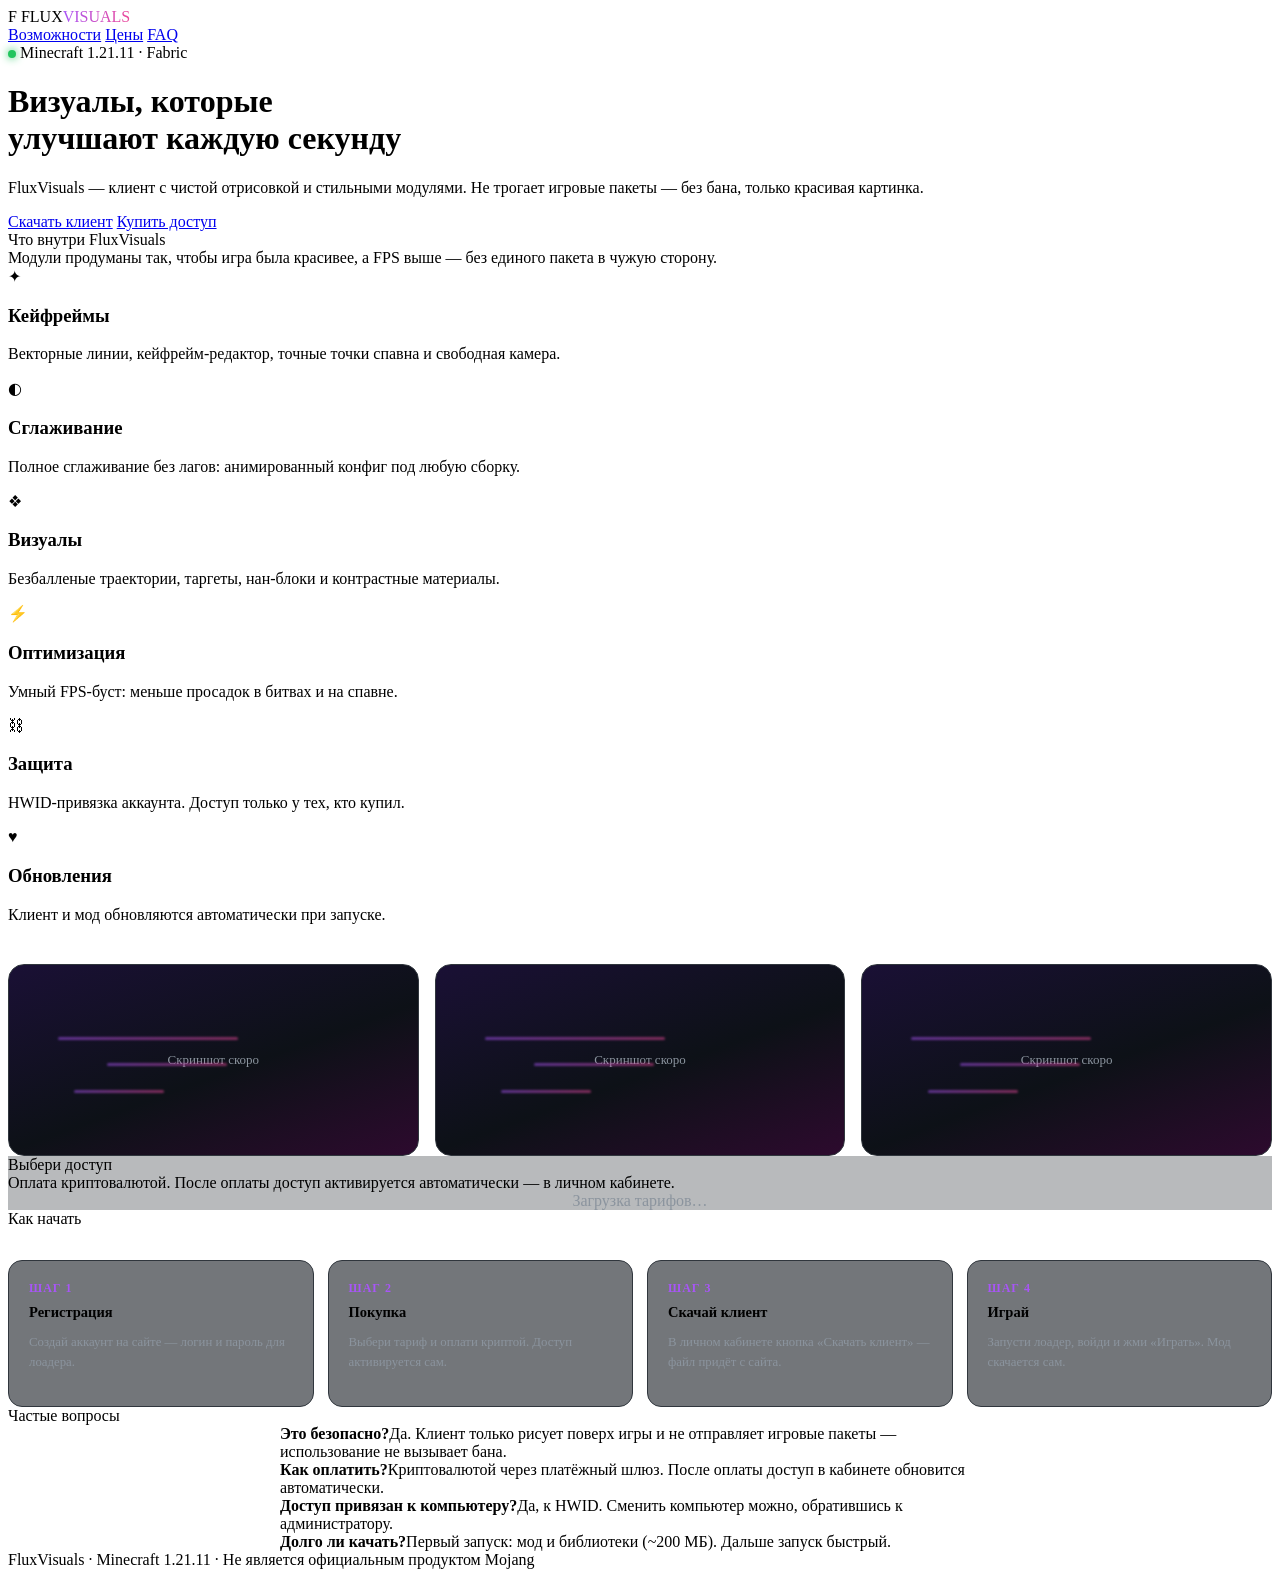
==== AuthServer/wwwroot/index.html @ 777093e4 "feat: add favicon for all pages; redirect /index.html to / for clean URLs" ====
<!DOCTYPE html>
<html lang="ru">
<head>
<meta charset="UTF-8">
<meta name="viewport" content="width=device-width, initial-scale=1.0">
<title>FluxVisuals — визуальный клиент для Minecraft 1.21.11</title>
<link rel="icon" href="/favicon.ico" sizes="32x32">
<link rel="icon" href="/favicon.ico" sizes="16x16">
<link rel="shortcut icon" href="/favicon.ico">
<link rel="stylesheet" href="/css/style.css">
<style>
  .showcase { display:grid; grid-template-columns:1fr 1fr 1fr; gap:16px; margin-top:40px; }
  .shot { height:190px; border-radius:16px; border:1px solid #30363d; background:linear-gradient(160deg,#1a1035,#0d1117 55%,#2d0a2e); position:relative; overflow:hidden; display:grid; place-items:center; color:#8b949e; font-size:13px; }
  .shot .ph { position:absolute; inset:0; opacity:.5; }
  .shot .ph span { position:absolute; width:180px; height:3px; border-radius:3px; background:linear-gradient(90deg,#a855f7,#ec4899); filter:blur(1px); }
  .shot .ph span:nth-child(1){ top:38%; left:12%; }
  .shot .ph span:nth-child(2){ top:52%; left:24%; width:120px; }
  .shot .ph span:nth-child(3){ top:66%; left:16%; width:90px; }
  .how { display:grid; grid-template-columns:repeat(4,1fr); gap:14px; margin-top:32px; }
  .step { background:rgba(22,27,34,.6); border:1px solid #30363d; border-radius:14px; padding:20px; }
  .step .n { font-size:12px; font-weight:800; color:#a855f7; letter-spacing:1px; }
  .step h4 { margin:8px 0 6px; font-size:14.5px; }
  .step p { color:#8b949e; font-size:12.8px; line-height:1.55; }
  @media (max-width:800px){ .showcase{grid-template-columns:1fr;} .how{grid-template-columns:1fr 1fr;} }
</style>
</head>
<body>
<div class="bg"><div class="blob blob-1"></div><div class="blob blob-2"></div></div>

<nav class="nav">
  <div class="nav-logo"><span class="ic">F</span> FLUX<span style="background:linear-gradient(90deg,#a855f7,#ec4899);-webkit-background-clip:text;background-clip:text;color:transparent;">VISUALS</span></div>
  <div class="nav-links" id="navLinks">
    <a href="#features">Возможности</a>
    <a href="#pricing">Цены</a>
    <a href="#faq">FAQ</a>
  </div>
</nav>

<header class="hero">
  <div class="kicker"><span style="width:8px;height:8px;border-radius:50%;background:#22c55e;display:inline-block;box-shadow:0 0 8px #22c55e;"></span> Minecraft 1.21.11 · Fabric</div>
  <h1>Визуалы, которые<br>улучшают <span class="grad">каждую секунду</span></h1>
  <p>FluxVisuals — клиент с чистой отрисовкой и стильными модулями. Не трогает игровые пакеты — без бана, только красивая картинка.</p>
  <div class="hero-cta">
    <a class="btn btn-primary btn-lg" href="/register.html">Скачать клиент</a>
    <a class="btn btn-ghost btn-lg" href="#pricing">Купить доступ</a>
  </div>
</header>

<section class="section" id="features">
  <div class="wrap">
    <div class="center">
      <div class="section-title">Что внутри <span class="grad">FluxVisuals</span></div>
      <div class="section-sub">Модули продуманы так, чтобы игра была красивее, а FPS выше — без единого пакета в чужую сторону.</div>
    </div>
    <div class="features">
      <div class="card"><div class="ic">✦</div><h3>Кейфреймы</h3><p>Векторные линии, кейфрейм-редактор, точные точки спавна и свободная камера.</p></div>
      <div class="card"><div class="ic">◐</div><h3>Сглаживание</h3><p>Полное сглаживание без лагов: анимированный конфиг под любую сборку.</p></div>
      <div class="card"><div class="ic">❖</div><h3>Визуалы</h3><p>Безбалленые траектории, таргеты, нан-блоки и контрастные материалы.</p></div>
      <div class="card"><div class="ic">⚡</div><h3>Оптимизация</h3><p>Умный FPS-буст: меньше просадок в битвах и на спавне.</p></div>
      <div class="card"><div class="ic">⛓</div><h3>Защита</h3><p>HWID-привязка аккаунта. Доступ только у тех, кто купил.</p></div>
      <div class="card"><div class="ic">♥</div><h3>Обновления</h3><p>Клиент и мод обновляются автоматически при запуске.</p></div>
    </div>
    <div class="showcase">
      <div class="shot"><div class="ph"><span></span><span></span><span></span></div>Скриншот скоро</div>
      <div class="shot"><div class="ph"><span></span><span></span><span></span></div>Скриншот скоро</div>
      <div class="shot"><div class="ph"><span></span><span></span><span></span></div>Скриншот скоро</div>
    </div>
  </div>
</section>

<section class="section" id="pricing" style="background:rgba(22,27,34,.3);">
  <div class="wrap">
    <div class="center">
      <div class="section-title">Выбери <span class="grad">доступ</span></div>
      <div class="section-sub">Оплата криптовалютой. После оплаты доступ активируется автоматически — в личном кабинете.</div>
    </div>
    <div class="plans" id="plansGrid"><div class="card" style="grid-column:1/-1;text-align:center;color:#8b949e;">Загрузка тарифов…</div></div>
  </div>
</section>

<section class="section" id="how">
  <div class="wrap">
    <div class="center">
      <div class="section-title">Как <span class="grad">начать</span></div>
    </div>
    <div class="how">
      <div class="step"><div class="n">ШАГ 1</div><h4>Регистрация</h4><p>Создай аккаунт на сайте — логин и пароль для лоадера.</p></div>
      <div class="step"><div class="n">ШАГ 2</div><h4>Покупка</h4><p>Выбери тариф и оплати криптой. Доступ активируется сам.</p></div>
      <div class="step"><div class="n">ШАГ 3</div><h4>Скачай клиент</h4><p>В личном кабинете кнопка «Скачать клиент» — файл придёт с сайта.</p></div>
      <div class="step"><div class="n">ШАГ 4</div><h4>Играй</h4><p>Запусти лоадер, войди и жми «Играть». Мод скачается сам.</p></div>
    </div>
  </div>
</section>

<section class="section" id="faq">
  <div class="wrap">
    <div class="center"><div class="section-title">Частые <span class="grad">вопросы</span></div></div>
    <div style="max-width:720px;margin:0 auto;">
      <div class="faq-item"><b>Это безопасно?</b><span>Да. Клиент только рисует поверх игры и не отправляет игровые пакеты — использование не вызывает бана.</span></div>
      <div class="faq-item"><b>Как оплатить?</b><span>Криптовалютой через платёжный шлюз. После оплаты доступ в кабинете обновится автоматически.</span></div>
      <div class="faq-item"><b>Доступ привязан к компьютеру?</b><span>Да, к HWID. Сменить компьютер можно, обратившись к администратору.</span></div>
      <div class="faq-item"><b>Долго ли качать?</b><span>Первый запуск: мод и библиотеки (~200 МБ). Дальше запуск быстрый.</span></div>
    </div>
  </div>
</section>

<footer class="footer">FluxVisuals · Minecraft 1.21.11 · Не является официальным продуктом Mojang</footer>

<script src="/js/site.js"></script>
<script>
  initNav();

  // Тарифы
  fetch('/api/account/plans').then(r => r.json()).then(plans => {
    const grid = document.getElementById('plansGrid');
    grid.innerHTML = plans.map((p, i) => `
      <div class="plan ${p.lifetime ? 'featured' : ''}">
        ${p.lifetime ? '<div class="tag">ТОП</div>' : ''}
        <h3>${esc(p.name)}</h3>
        <div class="price">${p.price}<small> ${esc(p.currency)}</small></div>
        <div class="desc">${esc(p.description || '')}</div>
        <ul>
          ${p.lifetime ? '<li>Доступ навсегда</li><li>Все модули клиента</li><li>Обновления включены</li>'
                      : `<li>Доступ ${p.days} дней</li><li>Все модули клиента</li><li>Обновления включены</li>`}
        </ul>
        <a class="btn btn-primary btn-block" href="/login.html">Купить</a>
      </div>
    `).join('');
  }).catch(() => {
    document.getElementById('plansGrid').innerHTML = '<div class="card" style="grid-column:1/-1;text-align:center;color:#8b949e;">Не удалось загрузить тарифы</div>';
  });
</script>
</body>
</html>
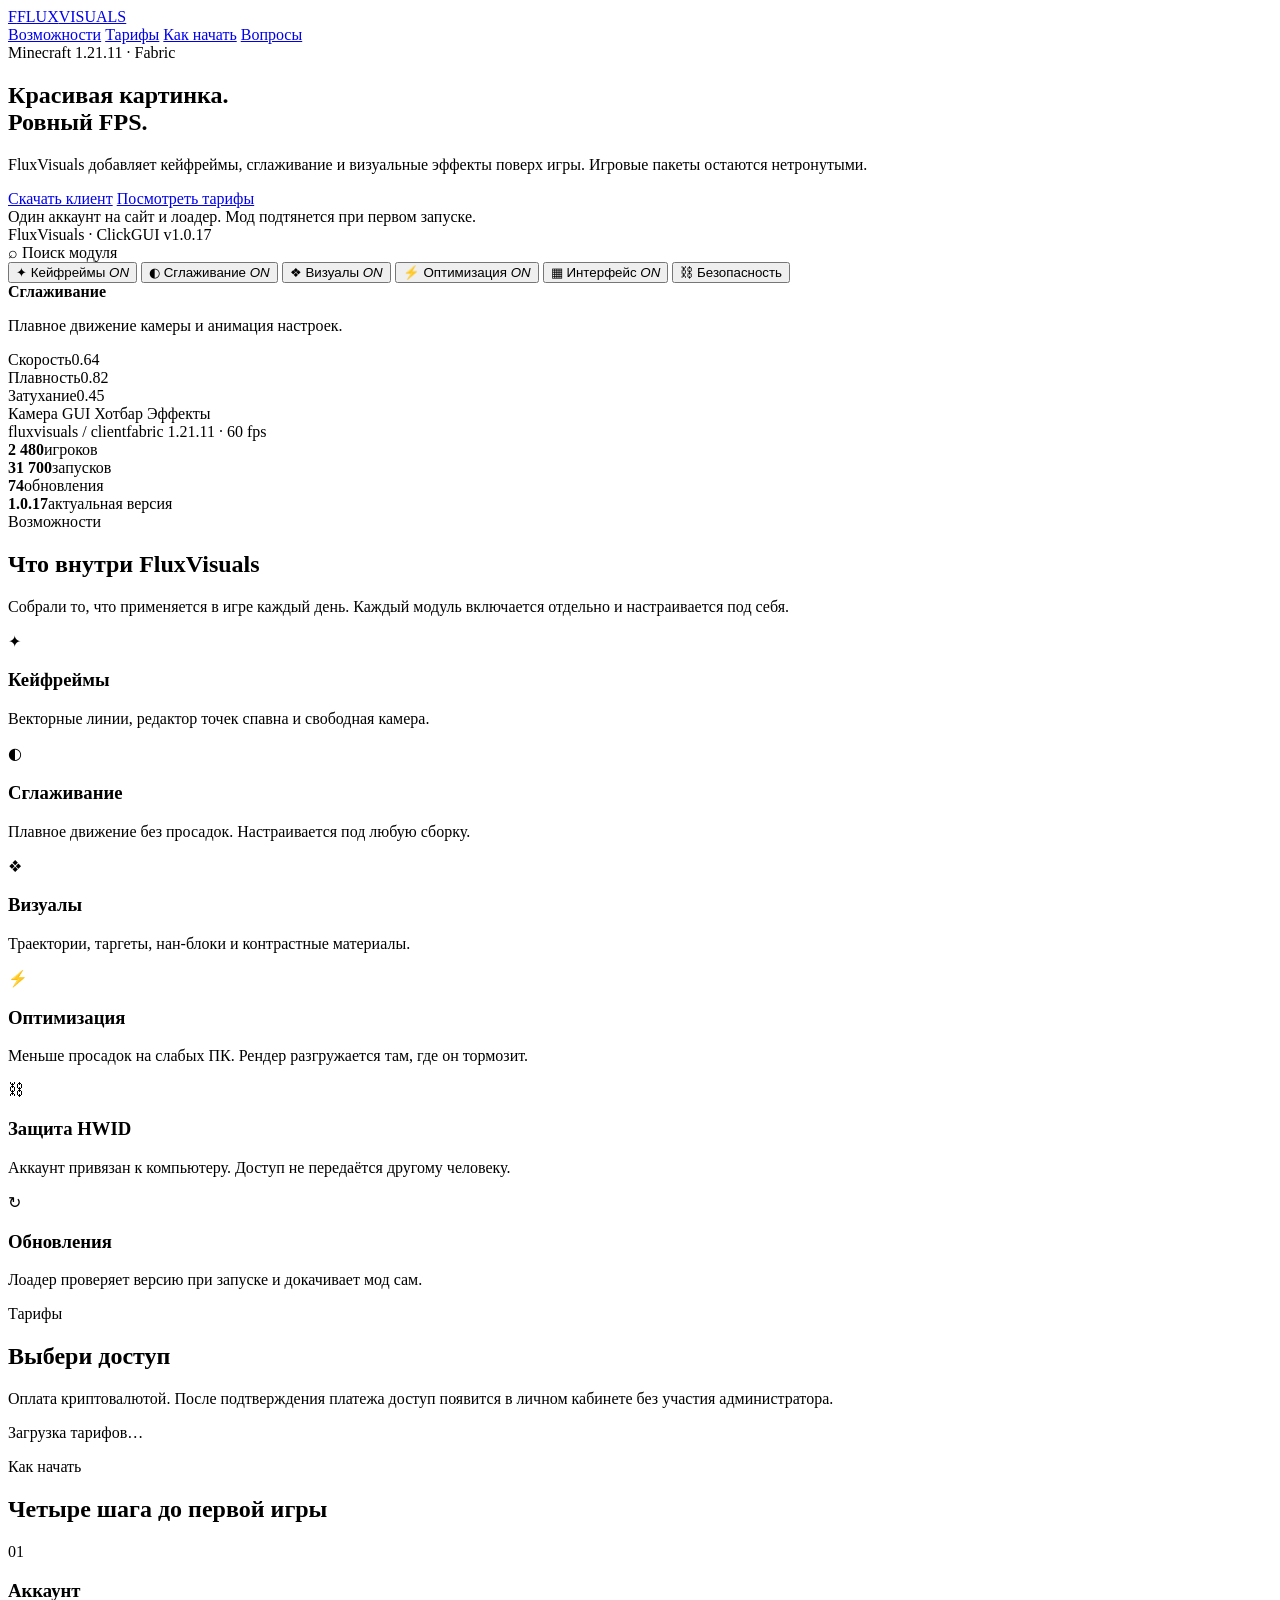
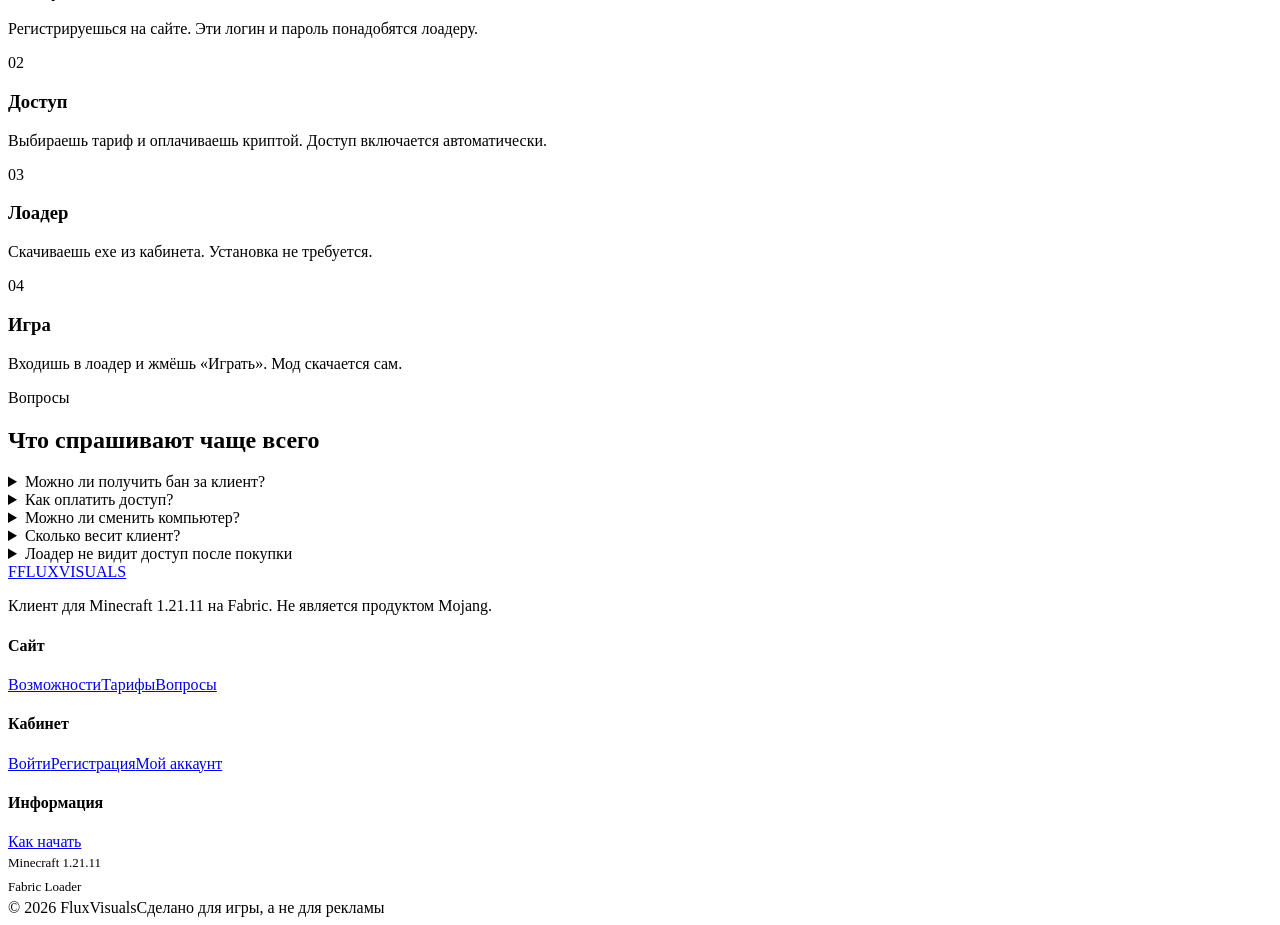
==== commit 6c47222e: "redesign: rebuild website shell, account and admin panels" ====
--- a/AuthServer/wwwroot/index.html
+++ b/AuthServer/wwwroot/index.html
@@ -3,131 +3,185 @@
 <head>
 <meta charset="UTF-8">
 <meta name="viewport" content="width=device-width, initial-scale=1.0">
-<title>FluxVisuals — визуальный клиент для Minecraft 1.21.11</title>
-<link rel="icon" href="/favicon.ico" sizes="32x32">
-<link rel="icon" href="/favicon.ico" sizes="16x16">
-<link rel="shortcut icon" href="/favicon.ico">
+<title>FluxVisuals — клиент для Minecraft 1.21.11</title>
+<meta name="description" content="FluxVisuals добавляет кейфреймы, сглаживание и визуальные эффекты в Minecraft 1.21.11. Работает поверх игры, не меняет игровые пакеты.">
+<link rel="icon" href="/favicon.ico" sizes="any">
+<link rel="preconnect" href="https://fonts.googleapis.com">
+<link rel="preconnect" href="https://fonts.gstatic.com" crossorigin>
+<link href="https://fonts.googleapis.com/css2?family=Onest:wght@400;500;600;700;800&display=swap" rel="stylesheet">
 <link rel="stylesheet" href="/css/style.css">
-<style>
-  .showcase { display:grid; grid-template-columns:1fr 1fr 1fr; gap:16px; margin-top:40px; }
-  .shot { height:190px; border-radius:16px; border:1px solid #30363d; background:linear-gradient(160deg,#1a1035,#0d1117 55%,#2d0a2e); position:relative; overflow:hidden; display:grid; place-items:center; color:#8b949e; font-size:13px; }
-  .shot .ph { position:absolute; inset:0; opacity:.5; }
-  .shot .ph span { position:absolute; width:180px; height:3px; border-radius:3px; background:linear-gradient(90deg,#a855f7,#ec4899); filter:blur(1px); }
-  .shot .ph span:nth-child(1){ top:38%; left:12%; }
-  .shot .ph span:nth-child(2){ top:52%; left:24%; width:120px; }
-  .shot .ph span:nth-child(3){ top:66%; left:16%; width:90px; }
-  .how { display:grid; grid-template-columns:repeat(4,1fr); gap:14px; margin-top:32px; }
-  .step { background:rgba(22,27,34,.6); border:1px solid #30363d; border-radius:14px; padding:20px; }
-  .step .n { font-size:12px; font-weight:800; color:#a855f7; letter-spacing:1px; }
-  .step h4 { margin:8px 0 6px; font-size:14.5px; }
-  .step p { color:#8b949e; font-size:12.8px; line-height:1.55; }
-  @media (max-width:800px){ .showcase{grid-template-columns:1fr;} .how{grid-template-columns:1fr 1fr;} }
-</style>
 </head>
 <body>
-<div class="bg"><div class="blob blob-1"></div><div class="blob blob-2"></div></div>
+<div class="site-glow"></div>
+<div class="grid-overlay"></div>
 
-<nav class="nav">
-  <div class="nav-logo"><span class="ic">F</span> FLUX<span style="background:linear-gradient(90deg,#a855f7,#ec4899);-webkit-background-clip:text;background-clip:text;color:transparent;">VISUALS</span></div>
-  <div class="nav-links" id="navLinks">
-    <a href="#features">Возможности</a>
-    <a href="#pricing">Цены</a>
-    <a href="#faq">FAQ</a>
-  </div>
-</nav>
-
-<header class="hero">
-  <div class="kicker"><span style="width:8px;height:8px;border-radius:50%;background:#22c55e;display:inline-block;box-shadow:0 0 8px #22c55e;"></span> Minecraft 1.21.11 · Fabric</div>
-  <h1>Визуалы, которые<br>улучшают <span class="grad">каждую секунду</span></h1>
-  <p>FluxVisuals — клиент с чистой отрисовкой и стильными модулями. Не трогает игровые пакеты — без бана, только красивая картинка.</p>
-  <div class="hero-cta">
-    <a class="btn btn-primary btn-lg" href="/register.html">Скачать клиент</a>
-    <a class="btn btn-ghost btn-lg" href="#pricing">Купить доступ</a>
+<header class="site-nav">
+  <div class="nav-inner">
+    <a class="brand" href="/"><span class="brand-mark">F</span><span class="brand-text">FLUX<span>VISUALS</span></span></a>
+    <nav class="nav-links" id="navLinks">
+      <a class="nav-link hide-sm" href="#features">Возможности</a>
+      <a class="nav-link hide-sm" href="#pricing">Тарифы</a>
+      <a class="nav-link hide-sm" href="#how">Как начать</a>
+      <a class="nav-link hide-sm" href="#faq">Вопросы</a>
+    </nav>
+    <div class="nav-actions" id="navActions"></div>
   </div>
 </header>
 
-<section class="section" id="features">
-  <div class="wrap">
-    <div class="center">
-      <div class="section-title">Что внутри <span class="grad">FluxVisuals</span></div>
-      <div class="section-sub">Модули продуманы так, чтобы игра была красивее, а FPS выше — без единого пакета в чужую сторону.</div>
+<main>
+  <section class="hero">
+    <div class="hero-grid">
+      <div class="hero-copy">
+        <div class="eyebrow"><span class="live-dot"></span> Minecraft 1.21.11 · Fabric</div>
+        <h1>Красивая картинка.<br><span class="accent">Ровный FPS.</span></h1>
+        <p class="hero-lead">FluxVisuals добавляет кейфреймы, сглаживание и визуальные эффекты поверх игры. Игровые пакеты остаются нетронутыми.</p>
+        <div class="hero-actions">
+          <a class="btn btn-primary btn-lg" href="/register.html">Скачать клиент</a>
+          <a class="btn btn-ghost btn-lg" href="#pricing">Посмотреть тарифы</a>
+        </div>
+        <div class="hero-note">Один аккаунт на сайт и лоадер. Мод подтянется при первом запуске.</div>
+      </div>
+
+      <div class="hero-visual" aria-hidden="true">
+        <div class="mock">
+          <div class="mock-bar">
+            <span class="dots"><i></i><i></i><i></i></span>
+            <span class="mock-title">FluxVisuals · ClickGUI</span>
+            <span class="mock-ver">v1.0.17</span>
+          </div>
+          <div class="mock-body">
+            <div class="mock-side">
+              <div class="mock-search">⌕ Поиск модуля</div>
+              <button class="mock-item"><span>✦</span> Кейфреймы <em>ON</em></button>
+              <button class="mock-item active"><span>◐</span> Сглаживание <em>ON</em></button>
+              <button class="mock-item"><span>❖</span> Визуалы <em>ON</em></button>
+              <button class="mock-item"><span>⚡</span> Оптимизация <em>ON</em></button>
+              <button class="mock-item"><span>▦</span> Интерфейс <em>ON</em></button>
+              <button class="mock-item"><span>⛓</span> Безопасность</button>
+            </div>
+            <div class="mock-main">
+              <div class="mock-heading"><b>Сглаживание</b><span class="switch on"></span></div>
+              <p class="mock-desc">Плавное движение камеры и анимация настроек.</p>
+              <div class="mock-row"><span class="mock-label">Скорость</span><span class="track"><i style="width:64%"></i></span><span class="mock-val">0.64</span></div>
+              <div class="mock-row"><span class="mock-label">Плавность</span><span class="track"><i style="width:82%"></i></span><span class="mock-val">0.82</span></div>
+              <div class="mock-row"><span class="mock-label">Затухание</span><span class="track"><i style="width:45%"></i></span><span class="mock-val">0.45</span></div>
+              <div class="mock-chips">
+                <span class="mock-chip on">Камера</span>
+                <span class="mock-chip on">GUI</span>
+                <span class="mock-chip">Хотбар</span>
+                <span class="mock-chip on">Эффекты</span>
+              </div>
+            </div>
+          </div>
+          <div class="mock-foot"><span>fluxvisuals / client</span><span>fabric 1.21.11 · 60 fps</span></div>
+        </div>
+      </div>
     </div>
-    <div class="features">
-      <div class="card"><div class="ic">✦</div><h3>Кейфреймы</h3><p>Векторные линии, кейфрейм-редактор, точные точки спавна и свободная камера.</p></div>
-      <div class="card"><div class="ic">◐</div><h3>Сглаживание</h3><p>Полное сглаживание без лагов: анимированный конфиг под любую сборку.</p></div>
-      <div class="card"><div class="ic">❖</div><h3>Визуалы</h3><p>Безбалленые траектории, таргеты, нан-блоки и контрастные материалы.</p></div>
-      <div class="card"><div class="ic">⚡</div><h3>Оптимизация</h3><p>Умный FPS-буст: меньше просадок в битвах и на спавне.</p></div>
-      <div class="card"><div class="ic">⛓</div><h3>Защита</h3><p>HWID-привязка аккаунта. Доступ только у тех, кто купил.</p></div>
-      <div class="card"><div class="ic">♥</div><h3>Обновления</h3><p>Клиент и мод обновляются автоматически при запуске.</p></div>
+
+    <div class="stats">
+      <div class="stat"><b>2 480</b><span>игроков</span></div>
+      <div class="stat"><b>31 700</b><span>запусков</span></div>
+      <div class="stat"><b>74</b><span>обновления</span></div>
+      <div class="stat"><b>1.0.17</b><span>актуальная версия</span></div>
     </div>
-    <div class="showcase">
-      <div class="shot"><div class="ph"><span></span><span></span><span></span></div>Скриншот скоро</div>
-      <div class="shot"><div class="ph"><span></span><span></span><span></span></div>Скриншот скоро</div>
-      <div class="shot"><div class="ph"><span></span><span></span><span></span></div>Скриншот скоро</div>
+  </section>
+
+  <section class="section" id="features">
+    <div class="wrap">
+      <div class="section-head">
+        <div class="section-kicker">Возможности</div>
+        <h2>Что внутри FluxVisuals</h2>
+        <p>Собрали то, что применяется в игре каждый день. Каждый модуль включается отдельно и настраивается под себя.</p>
+      </div>
+      <div class="grid-3">
+        <div class="feature"><div class="feature-ic">✦</div><h3>Кейфреймы</h3><p>Векторные линии, редактор точек спавна и свободная камера.</p></div>
+        <div class="feature"><div class="feature-ic">◐</div><h3>Сглаживание</h3><p>Плавное движение без просадок. Настраивается под любую сборку.</p></div>
+        <div class="feature"><div class="feature-ic">❖</div><h3>Визуалы</h3><p>Траектории, таргеты, нан-блоки и контрастные материалы.</p></div>
+        <div class="feature"><div class="feature-ic">⚡</div><h3>Оптимизация</h3><p>Меньше просадок на слабых ПК. Рендер разгружается там, где он тормозит.</p></div>
+        <div class="feature"><div class="feature-ic">⛓</div><h3>Защита HWID</h3><p>Аккаунт привязан к компьютеру. Доступ не передаётся другому человеку.</p></div>
+        <div class="feature"><div class="feature-ic">↻</div><h3>Обновления</h3><p>Лоадер проверяет версию при запуске и докачивает мод сам.</p></div>
+      </div>
     </div>
+  </section>
+
+  <section class="section alt" id="pricing">
+    <div class="wrap">
+      <div class="section-head">
+        <div class="section-kicker">Тарифы</div>
+        <h2>Выбери доступ</h2>
+        <p>Оплата криптовалютой. После подтверждения платежа доступ появится в личном кабинете без участия администратора.</p>
+      </div>
+      <div class="plans" id="plansGrid"><div class="plan"><p class="plan-desc">Загрузка тарифов…</p></div></div>
+    </div>
+  </section>
+
+  <section class="section" id="how">
+    <div class="wrap">
+      <div class="section-head">
+        <div class="section-kicker">Как начать</div>
+        <h2>Четыре шага до первой игры</h2>
+      </div>
+      <div class="steps">
+        <div class="step"><div class="step-num">01</div><h3>Аккаунт</h3><p>Регистрируешься на сайте. Эти логин и пароль понадобятся лоадеру.</p></div>
+        <div class="step"><div class="step-num">02</div><h3>Доступ</h3><p>Выбираешь тариф и оплачиваешь криптой. Доступ включается автоматически.</p></div>
+        <div class="step"><div class="step-num">03</div><h3>Лоадер</h3><p>Скачиваешь exe из кабинета. Установка не требуется.</p></div>
+        <div class="step"><div class="step-num">04</div><h3>Игра</h3><p>Входишь в лоадер и жмёшь «Играть». Мод скачается сам.</p></div>
+      </div>
+    </div>
+  </section>
+
+  <section class="section alt" id="faq">
+    <div class="wrap">
+      <div class="section-head">
+        <div class="section-kicker">Вопросы</div>
+        <h2>Что спрашивают чаще всего</h2>
+      </div>
+      <div class="faq-list">
+        <details class="faq-item"><summary>Можно ли получить бан за клиент?</summary><p>Клиент не отправляет игровые пакеты от твоего имени. Он рисует поверх игры и меняет только клиентскую картинку.</p></details>
+        <details class="faq-item"><summary>Как оплатить доступ?</summary><p>Криптовалютой. После подтверждения сети статус в кабинете обновится без твоих действий.</p></details>
+        <details class="faq-item"><summary>Можно ли сменить компьютер?</summary><p>Доступ привязан к HWID. Для сброса привязки напиши администратору.</p></details>
+        <details class="faq-item"><summary>Сколько весит клиент?</summary><p>Лоадер около 65 МБ. Мод и библиотеки скачиваются при первом запуске, дальше запуск быстрый.</p></details>
+        <details class="faq-item"><summary>Лоадер не видит доступ после покупки</summary><p>Перезапусти лоадер и войди заново. Если статус в кабинете активен, а вход не проходит — обратись в поддержку.</p></details>
+      </div>
+    </div>
+  </section>
+</main>
+
+<footer class="site-footer">
+  <div class="foot-grid">
+    <div class="foot-brand">
+      <a class="brand" href="/"><span class="brand-mark">F</span><span class="brand-text">FLUX<span>VISUALS</span></span></a>
+      <p>Клиент для Minecraft 1.21.11 на Fabric. Не является продуктом Mojang.</p>
+    </div>
+    <div class="foot-col"><h4>Сайт</h4><a href="#features">Возможности</a><a href="#pricing">Тарифы</a><a href="#faq">Вопросы</a></div>
+    <div class="foot-col"><h4>Кабинет</h4><a href="/login.html">Войти</a><a href="/register.html">Регистрация</a><a href="/account.html">Мой аккаунт</a></div>
+    <div class="foot-col"><h4>Информация</h4><a href="#how">Как начать</a><span style="color:var(--dim);font-size:13px;display:block;padding:4px 0">Minecraft 1.21.11</span><span style="color:var(--dim);font-size:13px;display:block;padding:4px 0">Fabric Loader</span></div>
   </div>
-</section>
-
-<section class="section" id="pricing" style="background:rgba(22,27,34,.3);">
-  <div class="wrap">
-    <div class="center">
-      <div class="section-title">Выбери <span class="grad">доступ</span></div>
-      <div class="section-sub">Оплата криптовалютой. После оплаты доступ активируется автоматически — в личном кабинете.</div>
-    </div>
-    <div class="plans" id="plansGrid"><div class="card" style="grid-column:1/-1;text-align:center;color:#8b949e;">Загрузка тарифов…</div></div>
-  </div>
-</section>
-
-<section class="section" id="how">
-  <div class="wrap">
-    <div class="center">
-      <div class="section-title">Как <span class="grad">начать</span></div>
-    </div>
-    <div class="how">
-      <div class="step"><div class="n">ШАГ 1</div><h4>Регистрация</h4><p>Создай аккаунт на сайте — логин и пароль для лоадера.</p></div>
-      <div class="step"><div class="n">ШАГ 2</div><h4>Покупка</h4><p>Выбери тариф и оплати криптой. Доступ активируется сам.</p></div>
-      <div class="step"><div class="n">ШАГ 3</div><h4>Скачай клиент</h4><p>В личном кабинете кнопка «Скачать клиент» — файл придёт с сайта.</p></div>
-      <div class="step"><div class="n">ШАГ 4</div><h4>Играй</h4><p>Запусти лоадер, войди и жми «Играть». Мод скачается сам.</p></div>
-    </div>
-  </div>
-</section>
-
-<section class="section" id="faq">
-  <div class="wrap">
-    <div class="center"><div class="section-title">Частые <span class="grad">вопросы</span></div></div>
-    <div style="max-width:720px;margin:0 auto;">
-      <div class="faq-item"><b>Это безопасно?</b><span>Да. Клиент только рисует поверх игры и не отправляет игровые пакеты — использование не вызывает бана.</span></div>
-      <div class="faq-item"><b>Как оплатить?</b><span>Криптовалютой через платёжный шлюз. После оплаты доступ в кабинете обновится автоматически.</span></div>
-      <div class="faq-item"><b>Доступ привязан к компьютеру?</b><span>Да, к HWID. Сменить компьютер можно, обратившись к администратору.</span></div>
-      <div class="faq-item"><b>Долго ли качать?</b><span>Первый запуск: мод и библиотеки (~200 МБ). Дальше запуск быстрый.</span></div>
-    </div>
-  </div>
-</section>
-
-<footer class="footer">FluxVisuals · Minecraft 1.21.11 · Не является официальным продуктом Mojang</footer>
+  <div class="foot-bottom"><span>© 2026 FluxVisuals</span><span>Сделано для игры, а не для рекламы</span></div>
+</footer>
 
 <script src="/js/site.js"></script>
 <script>
-  initNav();
+  initNav('home');
 
-  // Тарифы
   fetch('/api/account/plans').then(r => r.json()).then(plans => {
     const grid = document.getElementById('plansGrid');
     grid.innerHTML = plans.map((p, i) => `
       <div class="plan ${p.lifetime ? 'featured' : ''}">
-        ${p.lifetime ? '<div class="tag">ТОП</div>' : ''}
-        <h3>${esc(p.name)}</h3>
-        <div class="price">${p.price}<small> ${esc(p.currency)}</small></div>
-        <div class="desc">${esc(p.description || '')}</div>
-        <ul>
-          ${p.lifetime ? '<li>Доступ навсегда</li><li>Все модули клиента</li><li>Обновления включены</li>'
-                      : `<li>Доступ ${p.days} дней</li><li>Все модули клиента</li><li>Обновления включены</li>`}
+        ${p.lifetime ? '<span class="plan-badge">ВЫГОДА</span>' : ''}
+        <div class="plan-name">${esc(p.name)}</div>
+        <div class="plan-price">${p.price}<small> ${esc(p.currency)}</small></div>
+        <div class="plan-desc">${esc(p.description || (p.lifetime ? 'Доступ без срока действия' : 'Доступ на ' + p.days + ' дней'))}</div>
+        <ul class="plan-list">
+          <li>Все модули клиента</li>
+          <li>Обновления включены</li>
+          <li>${p.lifetime ? 'Доступ навсегда' : 'Доступ ' + p.days + ' дней'}</li>
         </ul>
-        <a class="btn btn-primary btn-block" href="/login.html">Купить</a>
+        <a class="btn ${p.lifetime ? 'btn-primary' : 'btn-ghost'} btn-block" href="/register.html">Выбрать тариф</a>
       </div>
     `).join('');
   }).catch(() => {
-    document.getElementById('plansGrid').innerHTML = '<div class="card" style="grid-column:1/-1;text-align:center;color:#8b949e;">Не удалось загрузить тарифы</div>';
+    document.getElementById('plansGrid').innerHTML = '<div class="plan"><p class="plan-desc">Не удалось загрузить тарифы. Попробуй обновить страницу.</p></div>';
   });
 </script>
 </body>
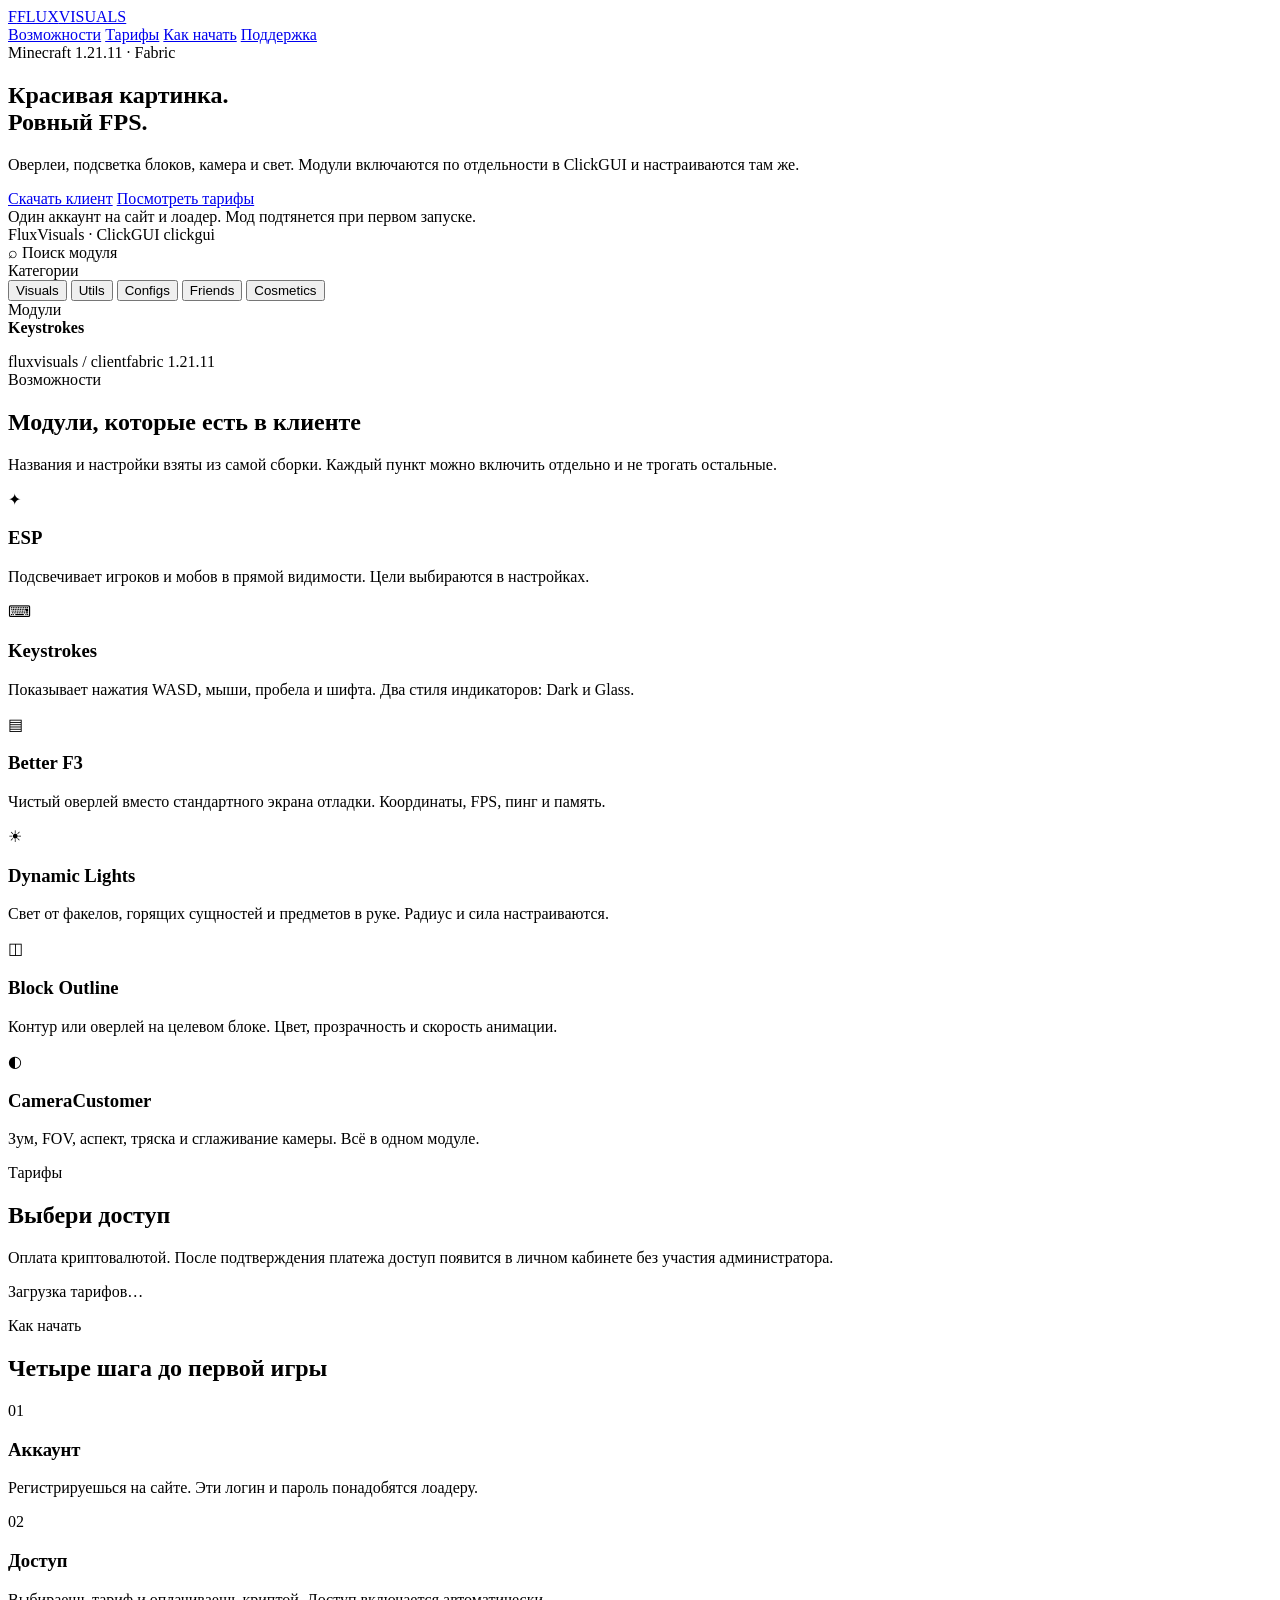
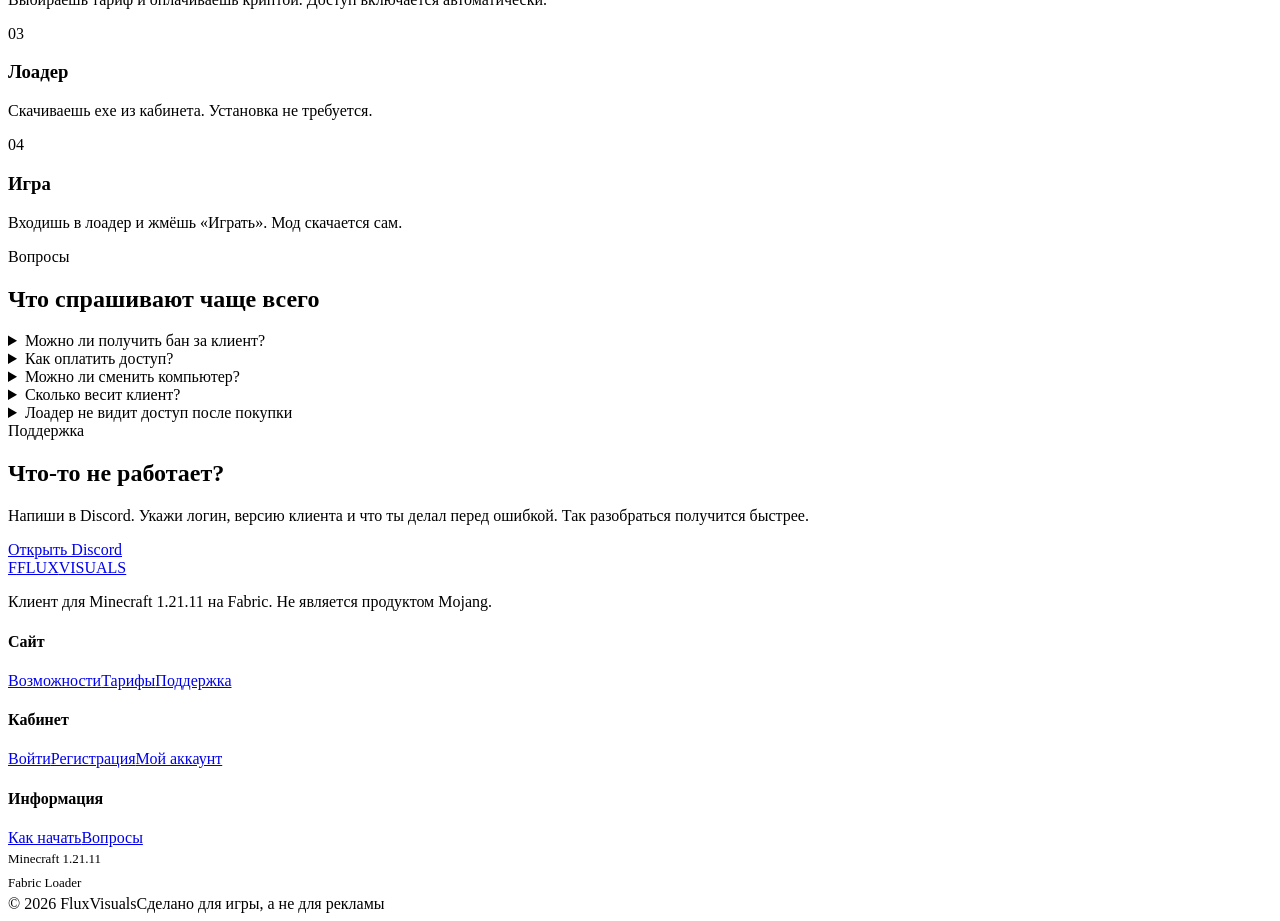
==== commit d0089264: "fix: site stats, support tab and real modules mock" ====
--- a/AuthServer/wwwroot/index.html
+++ b/AuthServer/wwwroot/index.html
@@ -4,12 +4,12 @@
 <meta charset="UTF-8">
 <meta name="viewport" content="width=device-width, initial-scale=1.0">
 <title>FluxVisuals — клиент для Minecraft 1.21.11</title>
-<meta name="description" content="FluxVisuals добавляет кейфреймы, сглаживание и визуальные эффекты в Minecraft 1.21.11. Работает поверх игры, не меняет игровые пакеты.">
+<meta name="description" content="FluxVisuals для Minecraft 1.21.11 на Fabric: Keystrokes, Better F3, Dynamic Lights, Block Outline и другие модули. Всё включается в ClickGUI.">
 <link rel="icon" href="/favicon.ico" sizes="any">
 <link rel="preconnect" href="https://fonts.googleapis.com">
 <link rel="preconnect" href="https://fonts.gstatic.com" crossorigin>
 <link href="https://fonts.googleapis.com/css2?family=Onest:wght@400;500;600;700;800&display=swap" rel="stylesheet">
-<link rel="stylesheet" href="/css/style.css">
+<link rel="stylesheet" href="/css/style.css?v=3">
 </head>
 <body>
 <div class="site-glow"></div>
@@ -22,7 +22,7 @@
       <a class="nav-link hide-sm" href="#features">Возможности</a>
       <a class="nav-link hide-sm" href="#pricing">Тарифы</a>
       <a class="nav-link hide-sm" href="#how">Как начать</a>
-      <a class="nav-link hide-sm" href="#faq">Вопросы</a>
+      <a class="nav-link hide-sm" href="#support">Поддержка</a>
     </nav>
     <div class="nav-actions" id="navActions"></div>
   </div>
@@ -32,9 +32,9 @@
   <section class="hero">
     <div class="hero-grid">
       <div class="hero-copy">
-        <div class="eyebrow"><span class="live-dot"></span> Minecraft 1.21.11 · Fabric</div>
+        <div class="eyebrow">Minecraft 1.21.11 · Fabric</div>
         <h1>Красивая картинка.<br><span class="accent">Ровный FPS.</span></h1>
-        <p class="hero-lead">FluxVisuals добавляет кейфреймы, сглаживание и визуальные эффекты поверх игры. Игровые пакеты остаются нетронутыми.</p>
+        <p class="hero-lead">Оверлеи, подсветка блоков, камера и свет. Модули включаются по отдельности в ClickGUI и настраиваются там же.</p>
         <div class="hero-actions">
           <a class="btn btn-primary btn-lg" href="/register.html">Скачать клиент</a>
           <a class="btn btn-ghost btn-lg" href="#pricing">Посмотреть тарифы</a>
@@ -47,42 +47,31 @@
           <div class="mock-bar">
             <span class="dots"><i></i><i></i><i></i></span>
             <span class="mock-title">FluxVisuals · ClickGUI</span>
-            <span class="mock-ver">v1.0.17</span>
+            <span class="mock-ver">clickgui</span>
           </div>
           <div class="mock-body">
             <div class="mock-side">
               <div class="mock-search">⌕ Поиск модуля</div>
-              <button class="mock-item"><span>✦</span> Кейфреймы <em>ON</em></button>
-              <button class="mock-item active"><span>◐</span> Сглаживание <em>ON</em></button>
-              <button class="mock-item"><span>❖</span> Визуалы <em>ON</em></button>
-              <button class="mock-item"><span>⚡</span> Оптимизация <em>ON</em></button>
-              <button class="mock-item"><span>▦</span> Интерфейс <em>ON</em></button>
-              <button class="mock-item"><span>⛓</span> Безопасность</button>
+              <div class="mock-sub">Категории</div>
+              <div class="mock-cats" id="mockCats">
+                <button class="mock-cat active" data-cat="Visuals">Visuals</button>
+                <button class="mock-cat" data-cat="Utils">Utils</button>
+                <button class="mock-cat" data-cat="Configs">Configs</button>
+                <button class="mock-cat" data-cat="Friends">Friends</button>
+                <button class="mock-cat" data-cat="Cosmetics">Cosmetics</button>
+              </div>
+              <div class="mock-sub" id="mockModsLabel">Модули</div>
+              <div class="mock-mods" id="mockMods"></div>
             </div>
             <div class="mock-main">
-              <div class="mock-heading"><b>Сглаживание</b><span class="switch on"></span></div>
-              <p class="mock-desc">Плавное движение камеры и анимация настроек.</p>
-              <div class="mock-row"><span class="mock-label">Скорость</span><span class="track"><i style="width:64%"></i></span><span class="mock-val">0.64</span></div>
-              <div class="mock-row"><span class="mock-label">Плавность</span><span class="track"><i style="width:82%"></i></span><span class="mock-val">0.82</span></div>
-              <div class="mock-row"><span class="mock-label">Затухание</span><span class="track"><i style="width:45%"></i></span><span class="mock-val">0.45</span></div>
-              <div class="mock-chips">
-                <span class="mock-chip on">Камера</span>
-                <span class="mock-chip on">GUI</span>
-                <span class="mock-chip">Хотбар</span>
-                <span class="mock-chip on">Эффекты</span>
-              </div>
+              <div class="mock-heading"><b id="mockName">Keystrokes</b><span class="switch on"></span></div>
+              <p class="mock-desc" id="mockDesc"></p>
+              <div class="mock-settings" id="mockSettings"></div>
             </div>
           </div>
-          <div class="mock-foot"><span>fluxvisuals / client</span><span>fabric 1.21.11 · 60 fps</span></div>
+          <div class="mock-foot"><span>fluxvisuals / client</span><span>fabric 1.21.11</span></div>
         </div>
       </div>
-    </div>
-
-    <div class="stats">
-      <div class="stat"><b>2 480</b><span>игроков</span></div>
-      <div class="stat"><b>31 700</b><span>запусков</span></div>
-      <div class="stat"><b>74</b><span>обновления</span></div>
-      <div class="stat"><b>1.0.17</b><span>актуальная версия</span></div>
     </div>
   </section>
 
@@ -90,16 +79,16 @@
     <div class="wrap">
       <div class="section-head">
         <div class="section-kicker">Возможности</div>
-        <h2>Что внутри FluxVisuals</h2>
-        <p>Собрали то, что применяется в игре каждый день. Каждый модуль включается отдельно и настраивается под себя.</p>
+        <h2>Модули, которые есть в клиенте</h2>
+        <p>Названия и настройки взяты из самой сборки. Каждый пункт можно включить отдельно и не трогать остальные.</p>
       </div>
       <div class="grid-3">
-        <div class="feature"><div class="feature-ic">✦</div><h3>Кейфреймы</h3><p>Векторные линии, редактор точек спавна и свободная камера.</p></div>
-        <div class="feature"><div class="feature-ic">◐</div><h3>Сглаживание</h3><p>Плавное движение без просадок. Настраивается под любую сборку.</p></div>
-        <div class="feature"><div class="feature-ic">❖</div><h3>Визуалы</h3><p>Траектории, таргеты, нан-блоки и контрастные материалы.</p></div>
-        <div class="feature"><div class="feature-ic">⚡</div><h3>Оптимизация</h3><p>Меньше просадок на слабых ПК. Рендер разгружается там, где он тормозит.</p></div>
-        <div class="feature"><div class="feature-ic">⛓</div><h3>Защита HWID</h3><p>Аккаунт привязан к компьютеру. Доступ не передаётся другому человеку.</p></div>
-        <div class="feature"><div class="feature-ic">↻</div><h3>Обновления</h3><p>Лоадер проверяет версию при запуске и докачивает мод сам.</p></div>
+        <div class="feature"><div class="feature-ic">✦</div><h3>ESP</h3><p>Подсвечивает игроков и мобов в прямой видимости. Цели выбираются в настройках.</p></div>
+        <div class="feature"><div class="feature-ic">⌨</div><h3>Keystrokes</h3><p>Показывает нажатия WASD, мыши, пробела и шифта. Два стиля индикаторов: Dark и Glass.</p></div>
+        <div class="feature"><div class="feature-ic">▤</div><h3>Better F3</h3><p>Чистый оверлей вместо стандартного экрана отладки. Координаты, FPS, пинг и память.</p></div>
+        <div class="feature"><div class="feature-ic">☀</div><h3>Dynamic Lights</h3><p>Свет от факелов, горящих сущностей и предметов в руке. Радиус и сила настраиваются.</p></div>
+        <div class="feature"><div class="feature-ic">◫</div><h3>Block Outline</h3><p>Контур или оверлей на целевом блоке. Цвет, прозрачность и скорость анимации.</p></div>
+        <div class="feature"><div class="feature-ic">◐</div><h3>CameraCustomer</h3><p>Зум, FOV, аспект, тряска и сглаживание камеры. Всё в одном модуле.</p></div>
       </div>
     </div>
   </section>
@@ -139,9 +128,22 @@
       <div class="faq-list">
         <details class="faq-item"><summary>Можно ли получить бан за клиент?</summary><p>Клиент не отправляет игровые пакеты от твоего имени. Он рисует поверх игры и меняет только клиентскую картинку.</p></details>
         <details class="faq-item"><summary>Как оплатить доступ?</summary><p>Криптовалютой. После подтверждения сети статус в кабинете обновится без твоих действий.</p></details>
-        <details class="faq-item"><summary>Можно ли сменить компьютер?</summary><p>Доступ привязан к HWID. Для сброса привязки напиши администратору.</p></details>
+        <details class="faq-item"><summary>Можно ли сменить компьютер?</summary><p>Доступ привязан к HWID. Для сброса привязки напиши в поддержку.</p></details>
         <details class="faq-item"><summary>Сколько весит клиент?</summary><p>Лоадер около 65 МБ. Мод и библиотеки скачиваются при первом запуске, дальше запуск быстрый.</p></details>
-        <details class="faq-item"><summary>Лоадер не видит доступ после покупки</summary><p>Перезапусти лоадер и войди заново. Если статус в кабинете активен, а вход не проходит — обратись в поддержку.</p></details>
+        <details class="faq-item"><summary>Лоадер не видит доступ после покупки</summary><p>Перезапусти лоадер и войди заново. Если вход всё равно не проходит, напиши в поддержку и укажи свой логин.</p></details>
+      </div>
+    </div>
+  </section>
+
+  <section class="section" id="support">
+    <div class="wrap">
+      <div class="support-card">
+        <div>
+          <div class="section-kicker">Поддержка</div>
+          <h2>Что-то не работает?</h2>
+          <p>Напиши в Discord. Укажи логин, версию клиента и что ты делал перед ошибкой. Так разобраться получится быстрее.</p>
+        </div>
+        <a class="btn btn-primary btn-lg" href="https://discord.gg/HScqNfYcca" target="_blank" rel="noopener">Открыть Discord</a>
       </div>
     </div>
   </section>
@@ -153,20 +155,130 @@
       <a class="brand" href="/"><span class="brand-mark">F</span><span class="brand-text">FLUX<span>VISUALS</span></span></a>
       <p>Клиент для Minecraft 1.21.11 на Fabric. Не является продуктом Mojang.</p>
     </div>
-    <div class="foot-col"><h4>Сайт</h4><a href="#features">Возможности</a><a href="#pricing">Тарифы</a><a href="#faq">Вопросы</a></div>
+    <div class="foot-col"><h4>Сайт</h4><a href="#features">Возможности</a><a href="#pricing">Тарифы</a><a href="#support">Поддержка</a></div>
     <div class="foot-col"><h4>Кабинет</h4><a href="/login.html">Войти</a><a href="/register.html">Регистрация</a><a href="/account.html">Мой аккаунт</a></div>
-    <div class="foot-col"><h4>Информация</h4><a href="#how">Как начать</a><span style="color:var(--dim);font-size:13px;display:block;padding:4px 0">Minecraft 1.21.11</span><span style="color:var(--dim);font-size:13px;display:block;padding:4px 0">Fabric Loader</span></div>
+    <div class="foot-col"><h4>Информация</h4><a href="#how">Как начать</a><a href="#faq">Вопросы</a><span style="color:var(--dim);font-size:13px;display:block;padding:4px 0">Minecraft 1.21.11</span><span style="color:var(--dim);font-size:13px;display:block;padding:4px 0">Fabric Loader</span></div>
   </div>
   <div class="foot-bottom"><span>© 2026 FluxVisuals</span><span>Сделано для игры, а не для рекламы</span></div>
 </footer>
 
-<script src="/js/site.js"></script>
+<script src="/js/site.js?v=3"></script>
 <script>
   initNav('home');
 
+  const mockData = {
+    Visuals: {
+      modules: [
+        { name: 'Keystrokes', desc: 'Показывает нажатия клавиш WASD, мыши и пробела', settings: [
+          { label: 'Style', type: 'mode', value: 'Dark' },
+          { label: 'Show Mouse', type: 'bool', value: true },
+          { label: 'Show Space', type: 'bool', value: true },
+          { label: 'Show Sprint', type: 'bool', value: false },
+          { label: 'Key Size', type: 'range', value: 1.0, min: 0.5, max: 2.0 },
+          { label: 'Spacing', type: 'range', value: 3.0, min: 1.0, max: 8.0 }
+        ]},
+        { name: 'Smooth Camera', desc: 'Добавляет камере от первого лица плавность движения', settings: [
+          { label: 'Delay', type: 'range', value: 5.0, min: 5.0, max: 50.0 }
+        ]},
+        { name: 'Block Outline', desc: 'Подсветка целевого блока: контур или плазма-оверлей', settings: [
+          { label: 'Mode', type: 'mode', value: 'Both' },
+          { label: 'Fill', type: 'bool', value: false },
+          { label: 'Alpha', type: 'range', value: 130, min: 40, max: 220 },
+          { label: 'Speed', type: 'range', value: 1.0, min: 0.2, max: 3.0 }
+        ]},
+        { name: 'Dynamic Lights', desc: 'Динамическое освещение от факелов и горящих сущностей', settings: [
+          { label: 'Radius', type: 'range', value: 8, min: 3, max: 15 },
+          { label: 'Strength', type: 'range', value: 1.0, min: 0.3, max: 2.0 },
+          { label: 'Held Items', type: 'bool', value: true },
+          { label: 'Burning Entities', type: 'bool', value: true }
+        ]},
+        { name: 'Attack Distance Indicator', desc: 'Показывает расстояние до цели в цифрах под прицелом', settings: [
+          { label: 'Display Mode', type: 'mode', value: 'Numeric' },
+          { label: 'Text Size', type: 'range', value: 12, min: 8, max: 20 },
+          { label: 'Y Offset', type: 'range', value: 18, min: 0, max: 50 },
+          { label: 'Only on target', type: 'bool', value: true },
+          { label: 'Show Max Reach', type: 'bool', value: false }
+        ]},
+        { name: 'Motion Blur', desc: 'Плавный эффект размытия движения', settings: [
+          { label: 'Strength', type: 'range', value: 0.5, min: 0.1, max: 1.5 }
+        ]}
+      ]
+    },
+    Utils: {
+      modules: [
+        { name: 'Better F3', desc: 'Замена стандартного экрана отладки F3 на чистый оверлей', settings: [
+          { label: 'Coords', type: 'bool', value: true },
+          { label: 'FPS', type: 'bool', value: true },
+          { label: 'Direction', type: 'bool', value: true },
+          { label: 'Ping', type: 'bool', value: true },
+          { label: 'Entities', type: 'bool', value: true },
+          { label: 'Memory', type: 'bool', value: true },
+          { label: 'Position', type: 'mode', value: 'Left' }
+        ]},
+        { name: 'AppleSkin', desc: 'Показывает насыщение и предпросмотр восстановления на еде', settings: [
+          { label: 'Show Saturation', type: 'bool', value: true },
+          { label: 'Show Exhaustion', type: 'bool', value: false }
+        ]},
+        { name: 'Discord RPC', desc: 'Показывает активность FluxVisuals в Discord (с кнопкой на сервер)', settings: [] }
+      ]
+    },
+    Configs: { note: 'Вкладка GUI для конфигов: сохранение, загрузка, список, удаление, экспорт и импорт. Отдельных модулей здесь нет.' },
+    Friends: { note: 'Список друзей. Друзья получают зелёный ESP, тег [F] и защиту от френдли-файра.' },
+    Cosmetics: { note: 'Шляпа, крылья и след за игроком. Включаются в модуле Cosmetic, который лежит в Visuals.' }
+  };
+
+  let activeCat = 'Visuals';
+
+  function renderMockMods() {
+    const box = document.getElementById('mockMods');
+    const cat = mockData[activeCat];
+    document.getElementById('mockModsLabel').textContent = cat.modules ? 'Модули' : 'Раздел';
+    box.innerHTML = cat.modules
+      ? cat.modules.map((m, i) => '<button class="mock-item' + (i === 0 ? ' active' : '') + '" data-mod="' + i + '">' + esc(m.name) + '</button>').join('')
+      : '<div class="mock-note">' + esc(cat.note) + '</div>';
+    box.querySelectorAll('[data-mod]').forEach(btn => {
+      btn.addEventListener('click', () => {
+        box.querySelectorAll('.mock-item').forEach(x => x.classList.remove('active'));
+        btn.classList.add('active');
+        renderMockSettings(cat.modules[Number(btn.dataset.mod)]);
+      });
+    });
+    if (cat.modules) renderMockSettings(cat.modules[0]);
+  }
+
+  function renderMockSettings(mod) {
+    document.getElementById('mockName').textContent = mod.name;
+    document.getElementById('mockDesc').textContent = mod.desc;
+    const box = document.getElementById('mockSettings');
+    if (!mod.settings.length) {
+      box.innerHTML = '<div class="mock-note">У модуля нет дополнительных настроек.</div>';
+      return;
+    }
+    box.innerHTML = mod.settings.map(s => {
+      if (s.type === 'bool') {
+        return '<div class="mock-row"><span class="mock-label">' + esc(s.label) + '</span><span class="mock-toggle' + (s.value ? ' on' : '') + '"></span></div>';
+      }
+      if (s.type === 'mode') {
+        return '<div class="mock-row"><span class="mock-label">' + esc(s.label) + '</span><span class="mock-mode">' + esc(s.value) + '</span></div>';
+      }
+      const pct = Math.round((s.value - s.min) / (s.max - s.min) * 100);
+      return '<div class="mock-row"><span class="mock-label">' + esc(s.label) + '</span><span class="track"><i style="width:' + pct + '%"></i></span><span class="mock-val">' + s.value + '</span></div>';
+    }).join('');
+  }
+
+  document.querySelectorAll('.mock-cat').forEach(btn => {
+    btn.addEventListener('click', () => {
+      document.querySelectorAll('.mock-cat').forEach(x => x.classList.remove('active'));
+      btn.classList.add('active');
+      activeCat = btn.dataset.cat;
+      renderMockMods();
+    });
+  });
+  renderMockMods();
+
   fetch('/api/account/plans').then(r => r.json()).then(plans => {
     const grid = document.getElementById('plansGrid');
-    grid.innerHTML = plans.map((p, i) => `
+    grid.innerHTML = plans.map(p => `
       <div class="plan ${p.lifetime ? 'featured' : ''}">
         ${p.lifetime ? '<span class="plan-badge">ВЫГОДА</span>' : ''}
         <div class="plan-name">${esc(p.name)}</div>
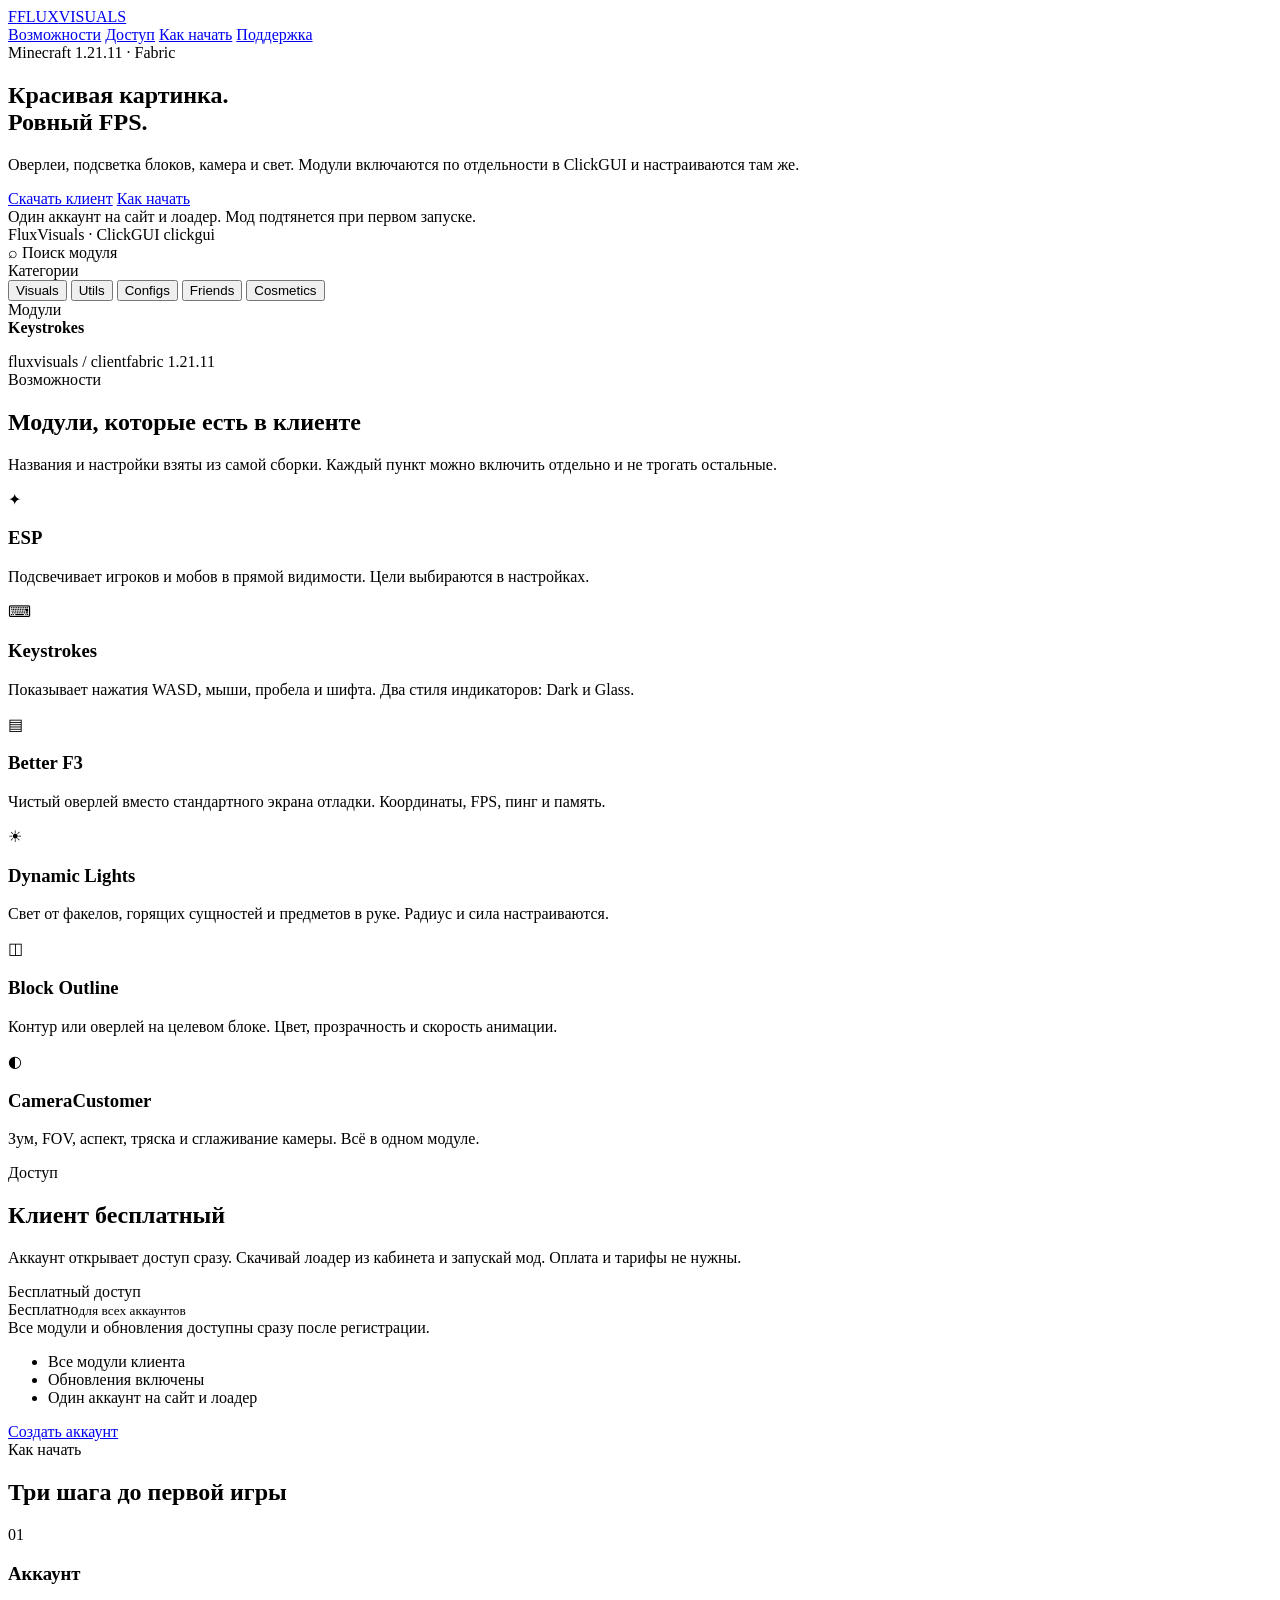
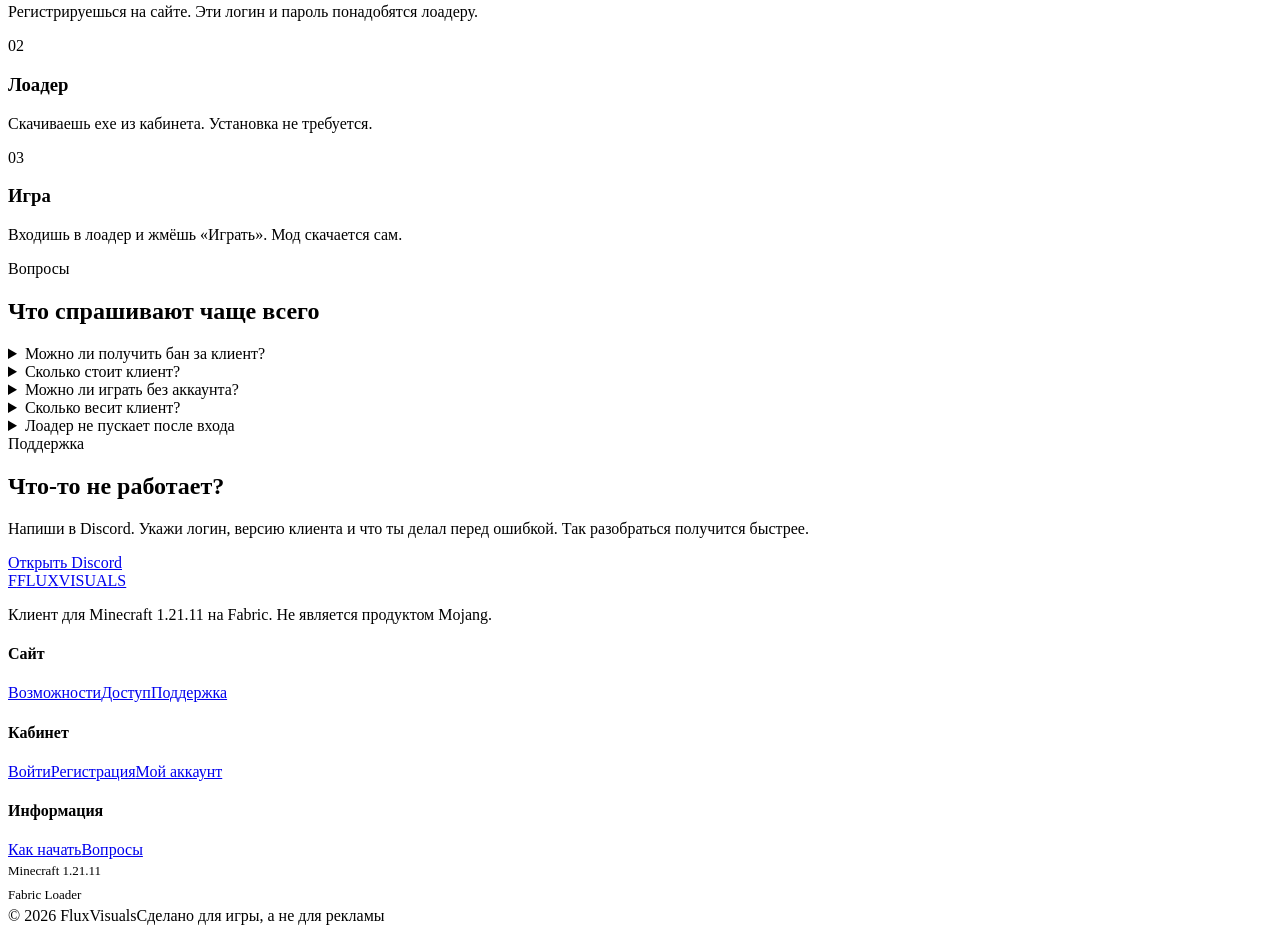
==== commit 0716e489: "feat: make client free with free role on registration" ====
--- a/AuthServer/wwwroot/index.html
+++ b/AuthServer/wwwroot/index.html
@@ -20,7 +20,7 @@
     <a class="brand" href="/"><span class="brand-mark">F</span><span class="brand-text">FLUX<span>VISUALS</span></span></a>
     <nav class="nav-links" id="navLinks">
       <a class="nav-link hide-sm" href="#features">Возможности</a>
-      <a class="nav-link hide-sm" href="#pricing">Тарифы</a>
+      <a class="nav-link hide-sm" href="#access">Доступ</a>
       <a class="nav-link hide-sm" href="#how">Как начать</a>
       <a class="nav-link hide-sm" href="#support">Поддержка</a>
     </nav>
@@ -37,7 +37,7 @@
         <p class="hero-lead">Оверлеи, подсветка блоков, камера и свет. Модули включаются по отдельности в ClickGUI и настраиваются там же.</p>
         <div class="hero-actions">
           <a class="btn btn-primary btn-lg" href="/register.html">Скачать клиент</a>
-          <a class="btn btn-ghost btn-lg" href="#pricing">Посмотреть тарифы</a>
+          <a class="btn btn-ghost btn-lg" href="#how">Как начать</a>
         </div>
         <div class="hero-note">Один аккаунт на сайт и лоадер. Мод подтянется при первом запуске.</div>
       </div>
@@ -93,14 +93,26 @@
     </div>
   </section>
 
-  <section class="section alt" id="pricing">
-    <div class="wrap">
-      <div class="section-head">
-        <div class="section-kicker">Тарифы</div>
-        <h2>Выбери доступ</h2>
-        <p>Оплата криптовалютой. После подтверждения платежа доступ появится в личном кабинете без участия администратора.</p>
-      </div>
-      <div class="plans" id="plansGrid"><div class="plan"><p class="plan-desc">Загрузка тарифов…</p></div></div>
+  <section class="section alt" id="access">
+    <div class="wrap">
+      <div class="section-head">
+        <div class="section-kicker">Доступ</div>
+        <h2>Клиент бесплатный</h2>
+        <p>Аккаунт открывает доступ сразу. Скачивай лоадер из кабинета и запускай мод. Оплата и тарифы не нужны.</p>
+      </div>
+      <div class="plans">
+        <div class="plan" style="grid-column:1/-1">
+          <div class="plan-name">Бесплатный доступ</div>
+          <div class="plan-price">Бесплатно<small>для всех аккаунтов</small></div>
+          <div class="plan-desc">Все модули и обновления доступны сразу после регистрации.</div>
+          <ul class="plan-list">
+            <li>Все модули клиента</li>
+            <li>Обновления включены</li>
+            <li>Один аккаунт на сайт и лоадер</li>
+          </ul>
+          <a class="btn btn-primary" href="/register.html">Создать аккаунт</a>
+        </div>
+      </div>
     </div>
   </section>
 
@@ -108,13 +120,12 @@
     <div class="wrap">
       <div class="section-head">
         <div class="section-kicker">Как начать</div>
-        <h2>Четыре шага до первой игры</h2>
+        <h2>Три шага до первой игры</h2>
       </div>
       <div class="steps">
         <div class="step"><div class="step-num">01</div><h3>Аккаунт</h3><p>Регистрируешься на сайте. Эти логин и пароль понадобятся лоадеру.</p></div>
-        <div class="step"><div class="step-num">02</div><h3>Доступ</h3><p>Выбираешь тариф и оплачиваешь криптой. Доступ включается автоматически.</p></div>
-        <div class="step"><div class="step-num">03</div><h3>Лоадер</h3><p>Скачиваешь exe из кабинета. Установка не требуется.</p></div>
-        <div class="step"><div class="step-num">04</div><h3>Игра</h3><p>Входишь в лоадер и жмёшь «Играть». Мод скачается сам.</p></div>
+        <div class="step"><div class="step-num">02</div><h3>Лоадер</h3><p>Скачиваешь exe из кабинета. Установка не требуется.</p></div>
+        <div class="step"><div class="step-num">03</div><h3>Игра</h3><p>Входишь в лоадер и жмёшь «Играть». Мод скачается сам.</p></div>
       </div>
     </div>
   </section>
@@ -127,10 +138,10 @@
       </div>
       <div class="faq-list">
         <details class="faq-item"><summary>Можно ли получить бан за клиент?</summary><p>Клиент не отправляет игровые пакеты от твоего имени. Он рисует поверх игры и меняет только клиентскую картинку.</p></details>
-        <details class="faq-item"><summary>Как оплатить доступ?</summary><p>Криптовалютой. После подтверждения сети статус в кабинете обновится без твоих действий.</p></details>
-        <details class="faq-item"><summary>Можно ли сменить компьютер?</summary><p>Доступ привязан к HWID. Для сброса привязки напиши в поддержку.</p></details>
+        <details class="faq-item"><summary>Сколько стоит клиент?</summary><p>Ничего. Доступ открывается сразу после регистрации, без оплаты и тарифов.</p></details>
+        <details class="faq-item"><summary>Можно ли играть без аккаунта?</summary><p>Нет. Лоадер проверяет аккаунт и привязывает его к HWID. Для сброса привязки напиши в поддержку.</p></details>
         <details class="faq-item"><summary>Сколько весит клиент?</summary><p>Лоадер около 65 МБ. Мод и библиотеки скачиваются при первом запуске, дальше запуск быстрый.</p></details>
-        <details class="faq-item"><summary>Лоадер не видит доступ после покупки</summary><p>Перезапусти лоадер и войди заново. Если вход всё равно не проходит, напиши в поддержку и укажи свой логин.</p></details>
+        <details class="faq-item"><summary>Лоадер не пускает после входа</summary><p>Проверь, что входишь тем же логином, что и на сайте. Если доступ не открывается, напиши в поддержку и укажи UID из кабинета.</p></details>
       </div>
     </div>
   </section>
@@ -155,7 +166,7 @@
       <a class="brand" href="/"><span class="brand-mark">F</span><span class="brand-text">FLUX<span>VISUALS</span></span></a>
       <p>Клиент для Minecraft 1.21.11 на Fabric. Не является продуктом Mojang.</p>
     </div>
-    <div class="foot-col"><h4>Сайт</h4><a href="#features">Возможности</a><a href="#pricing">Тарифы</a><a href="#support">Поддержка</a></div>
+    <div class="foot-col"><h4>Сайт</h4><a href="#features">Возможности</a><a href="#access">Доступ</a><a href="#support">Поддержка</a></div>
     <div class="foot-col"><h4>Кабинет</h4><a href="/login.html">Войти</a><a href="/register.html">Регистрация</a><a href="/account.html">Мой аккаунт</a></div>
     <div class="foot-col"><h4>Информация</h4><a href="#how">Как начать</a><a href="#faq">Вопросы</a><span style="color:var(--dim);font-size:13px;display:block;padding:4px 0">Minecraft 1.21.11</span><span style="color:var(--dim);font-size:13px;display:block;padding:4px 0">Fabric Loader</span></div>
   </div>
@@ -275,26 +286,6 @@
     });
   });
   renderMockMods();
-
-  fetch('/api/account/plans').then(r => r.json()).then(plans => {
-    const grid = document.getElementById('plansGrid');
-    grid.innerHTML = plans.map(p => `
-      <div class="plan ${p.lifetime ? 'featured' : ''}">
-        ${p.lifetime ? '<span class="plan-badge">ВЫГОДА</span>' : ''}
-        <div class="plan-name">${esc(p.name)}</div>
-        <div class="plan-price">${p.price}<small> ${esc(p.currency)}</small></div>
-        <div class="plan-desc">${esc(p.description || (p.lifetime ? 'Доступ без срока действия' : 'Доступ на ' + p.days + ' дней'))}</div>
-        <ul class="plan-list">
-          <li>Все модули клиента</li>
-          <li>Обновления включены</li>
-          <li>${p.lifetime ? 'Доступ навсегда' : 'Доступ ' + p.days + ' дней'}</li>
-        </ul>
-        <a class="btn ${p.lifetime ? 'btn-primary' : 'btn-ghost'} btn-block" href="/register.html">Выбрать тариф</a>
-      </div>
-    `).join('');
-  }).catch(() => {
-    document.getElementById('plansGrid').innerHTML = '<div class="plan"><p class="plan-desc">Не удалось загрузить тарифы. Попробуй обновить страницу.</p></div>';
-  });
 </script>
 </body>
 </html>
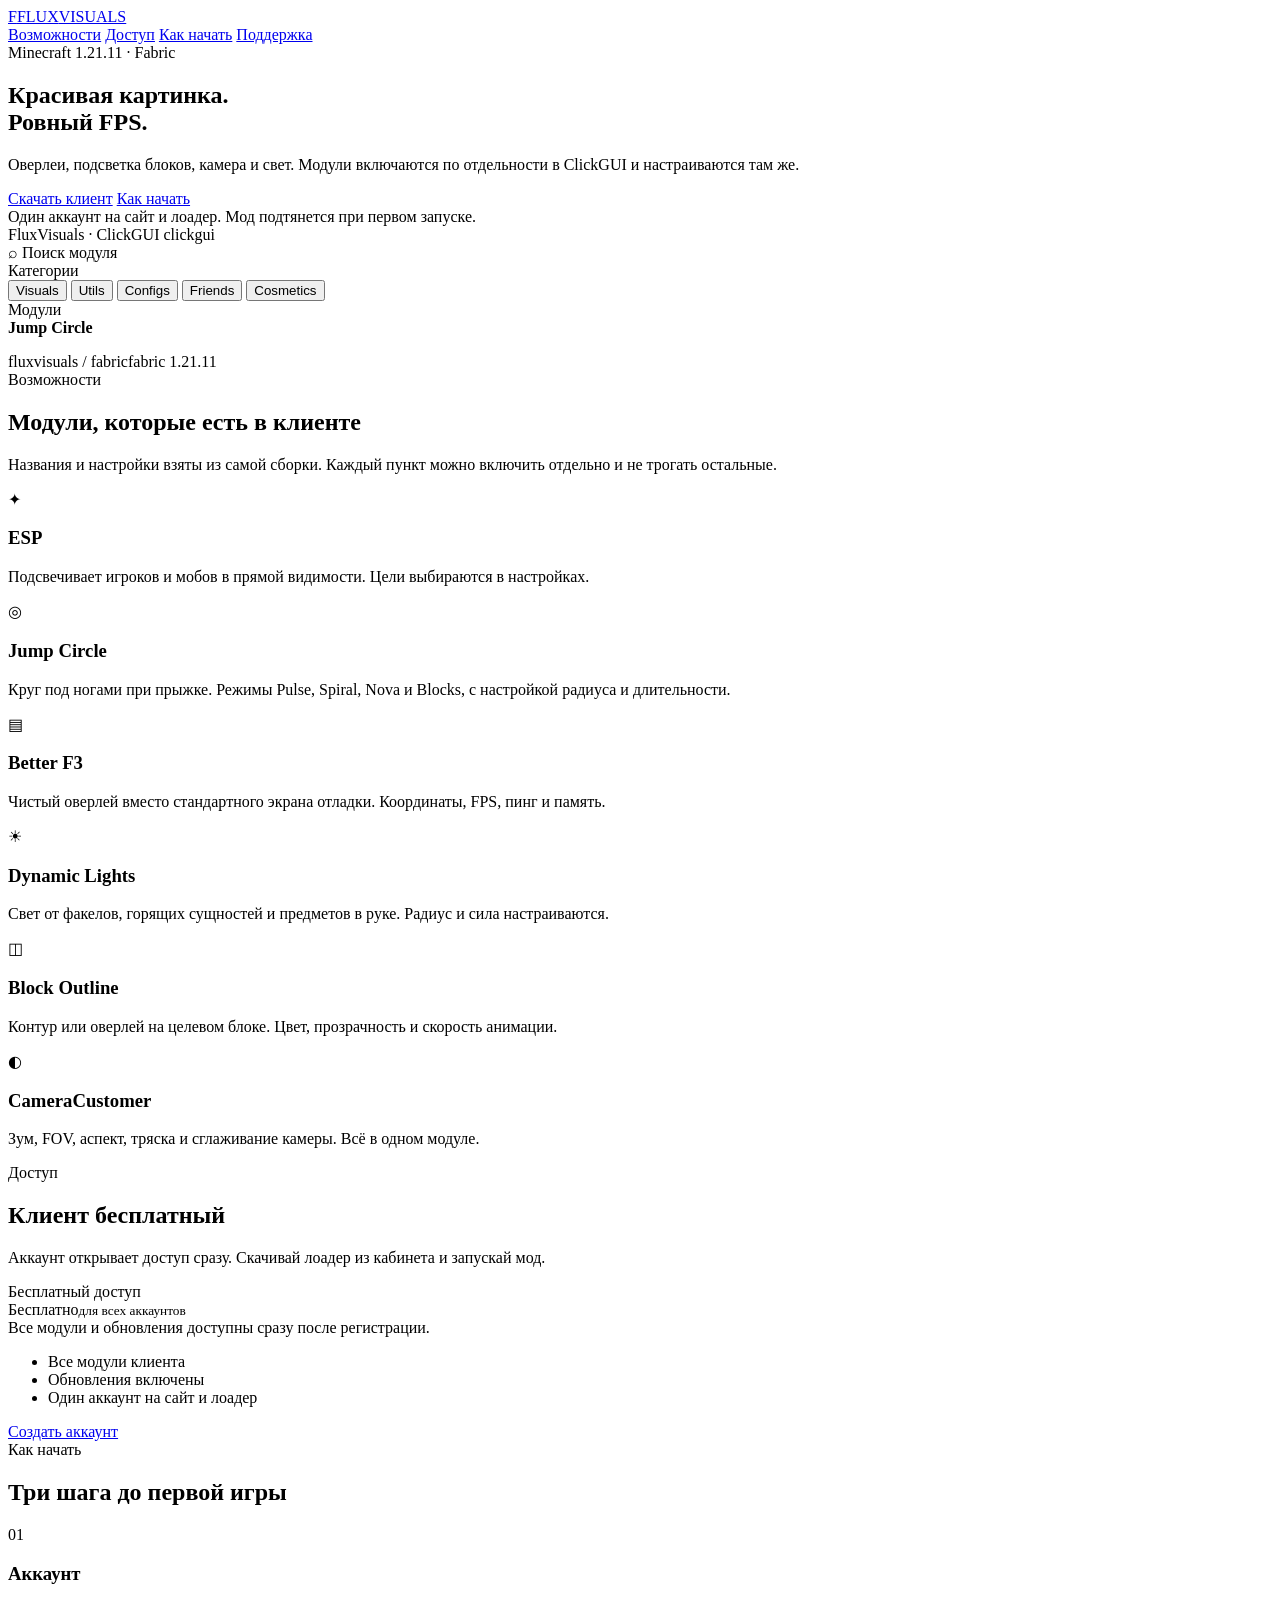
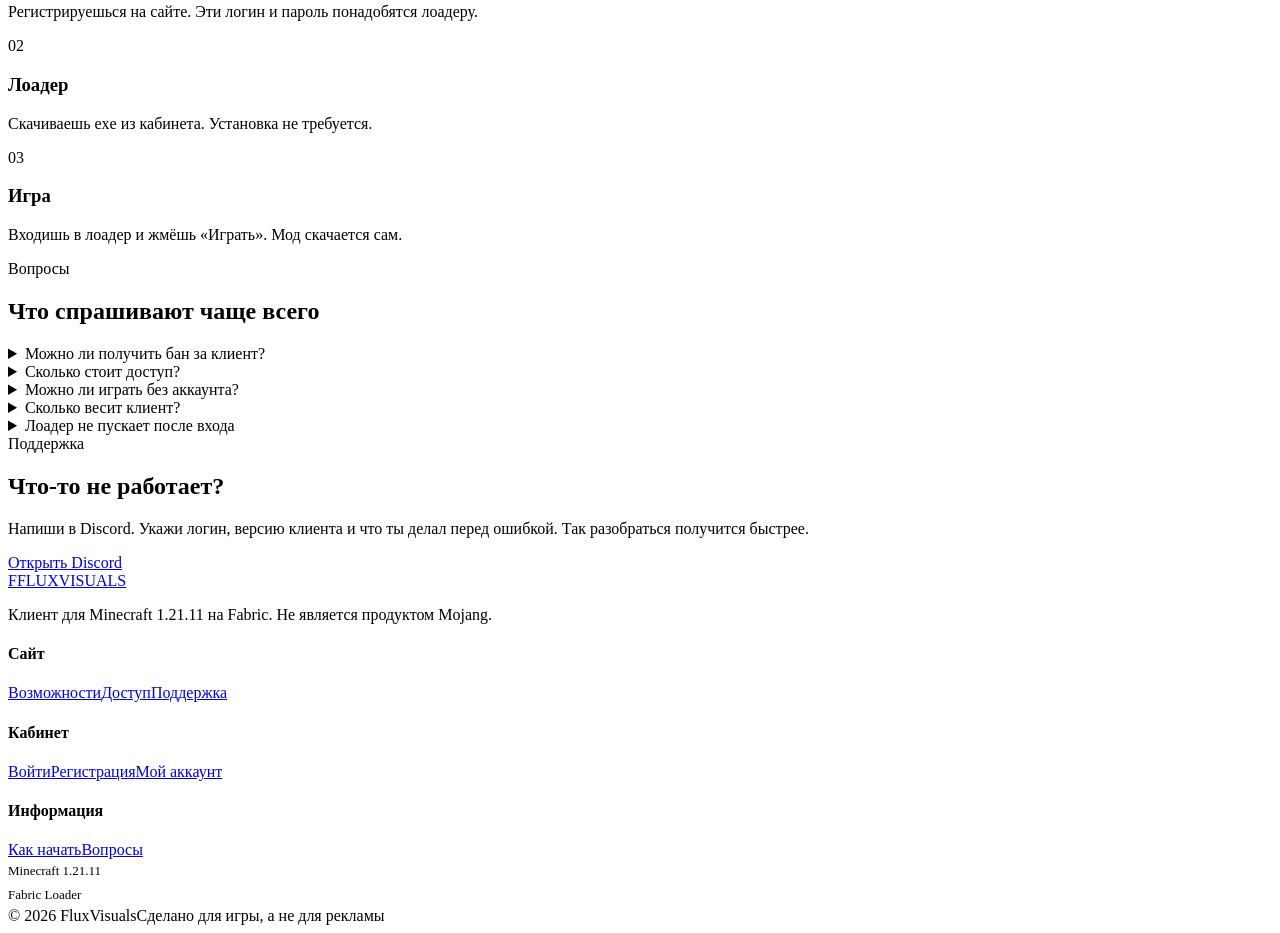
==== commit 5e2d5ee9: "Bump mod marker to 1.0.45 and clean account UI" ====
--- a/AuthServer/wwwroot/index.html
+++ b/AuthServer/wwwroot/index.html
@@ -4,7 +4,7 @@
 <meta charset="UTF-8">
 <meta name="viewport" content="width=device-width, initial-scale=1.0">
 <title>FluxVisuals — клиент для Minecraft 1.21.11</title>
-<meta name="description" content="FluxVisuals для Minecraft 1.21.11 на Fabric: Keystrokes, Better F3, Dynamic Lights, Block Outline и другие модули. Всё включается в ClickGUI.">
+<meta name="description" content="FluxVisuals для Minecraft 1.21.11 на Fabric: ESP, Smooth Camera, Dynamic Lights, Block Outline и другие модули. Всё включается в ClickGUI.">
 <link rel="icon" href="/favicon.ico" sizes="any">
 <link rel="preconnect" href="https://fonts.googleapis.com">
 <link rel="preconnect" href="https://fonts.gstatic.com" crossorigin>
@@ -64,12 +64,12 @@
               <div class="mock-mods" id="mockMods"></div>
             </div>
             <div class="mock-main">
-              <div class="mock-heading"><b id="mockName">Keystrokes</b><span class="switch on"></span></div>
+              <div class="mock-heading"><b id="mockName">Jump Circle</b><span class="switch on"></span></div>
               <p class="mock-desc" id="mockDesc"></p>
               <div class="mock-settings" id="mockSettings"></div>
             </div>
           </div>
-          <div class="mock-foot"><span>fluxvisuals / client</span><span>fabric 1.21.11</span></div>
+          <div class="mock-foot"><span>fluxvisuals / fabric</span><span>fabric 1.21.11</span></div>
         </div>
       </div>
     </div>
@@ -84,7 +84,7 @@
       </div>
       <div class="grid-3">
         <div class="feature"><div class="feature-ic">✦</div><h3>ESP</h3><p>Подсвечивает игроков и мобов в прямой видимости. Цели выбираются в настройках.</p></div>
-        <div class="feature"><div class="feature-ic">⌨</div><h3>Keystrokes</h3><p>Показывает нажатия WASD, мыши, пробела и шифта. Два стиля индикаторов: Dark и Glass.</p></div>
+        <div class="feature"><div class="feature-ic">◎</div><h3>Jump Circle</h3><p>Круг под ногами при прыжке. Режимы Pulse, Spiral, Nova и Blocks, с настройкой радиуса и длительности.</p></div>
         <div class="feature"><div class="feature-ic">▤</div><h3>Better F3</h3><p>Чистый оверлей вместо стандартного экрана отладки. Координаты, FPS, пинг и память.</p></div>
         <div class="feature"><div class="feature-ic">☀</div><h3>Dynamic Lights</h3><p>Свет от факелов, горящих сущностей и предметов в руке. Радиус и сила настраиваются.</p></div>
         <div class="feature"><div class="feature-ic">◫</div><h3>Block Outline</h3><p>Контур или оверлей на целевом блоке. Цвет, прозрачность и скорость анимации.</p></div>
@@ -98,7 +98,7 @@
       <div class="section-head">
         <div class="section-kicker">Доступ</div>
         <h2>Клиент бесплатный</h2>
-        <p>Аккаунт открывает доступ сразу. Скачивай лоадер из кабинета и запускай мод. Оплата и тарифы не нужны.</p>
+        <p>Аккаунт открывает доступ сразу. Скачивай лоадер из кабинета и запускай мод.</p>
       </div>
       <div class="plans">
         <div class="plan" style="grid-column:1/-1">
@@ -138,10 +138,10 @@
       </div>
       <div class="faq-list">
         <details class="faq-item"><summary>Можно ли получить бан за клиент?</summary><p>Клиент не отправляет игровые пакеты от твоего имени. Он рисует поверх игры и меняет только клиентскую картинку.</p></details>
-        <details class="faq-item"><summary>Сколько стоит клиент?</summary><p>Ничего. Доступ открывается сразу после регистрации, без оплаты и тарифов.</p></details>
+        <details class="faq-item"><summary>Сколько стоит доступ?</summary><p>Ничего. Доступ открывается сразу после регистрации.</p></details>
         <details class="faq-item"><summary>Можно ли играть без аккаунта?</summary><p>Нет. Лоадер проверяет аккаунт и привязывает его к HWID. Для сброса привязки напиши в поддержку.</p></details>
         <details class="faq-item"><summary>Сколько весит клиент?</summary><p>Лоадер около 65 МБ. Мод и библиотеки скачиваются при первом запуске, дальше запуск быстрый.</p></details>
-        <details class="faq-item"><summary>Лоадер не пускает после входа</summary><p>Проверь, что входишь тем же логином, что и на сайте. Если доступ не открывается, напиши в поддержку и укажи UID из кабинета.</p></details>
+        <details class="faq-item"><summary>Лоадер не пускает после входа</summary><p>Проверь, что входишь тем же логином, что и на сайте. Если доступ не открывается, напиши в поддержку и укажи логин из кабинета.</p></details>
       </div>
     </div>
   </section>
@@ -180,13 +180,12 @@
   const mockData = {
     Visuals: {
       modules: [
-        { name: 'Keystrokes', desc: 'Показывает нажатия клавиш WASD, мыши и пробела', settings: [
-          { label: 'Style', type: 'mode', value: 'Dark' },
-          { label: 'Show Mouse', type: 'bool', value: true },
-          { label: 'Show Space', type: 'bool', value: true },
-          { label: 'Show Sprint', type: 'bool', value: false },
-          { label: 'Key Size', type: 'range', value: 1.0, min: 0.5, max: 2.0 },
-          { label: 'Spacing', type: 'range', value: 3.0, min: 1.0, max: 8.0 }
+        { name: 'Jump Circle', desc: 'Круг под ногами при прыжке', settings: [
+          { label: 'Mode', type: 'mode', value: 'Pulse' },
+          { label: 'Radius', type: 'range', value: 0.5, min: 0.3, max: 1.0 },
+          { label: 'Block Radius', type: 'range', value: 4.0, min: 1.0, max: 8.0 },
+          { label: 'Time', type: 'range', value: 1000, min: 200, max: 2000 },
+          { label: 'Anim', type: 'range', value: 500, min: 100, max: 1000 }
         ]},
         { name: 'Smooth Camera', desc: 'Добавляет камере от первого лица плавность движения', settings: [
           { label: 'Delay', type: 'range', value: 5.0, min: 5.0, max: 50.0 }
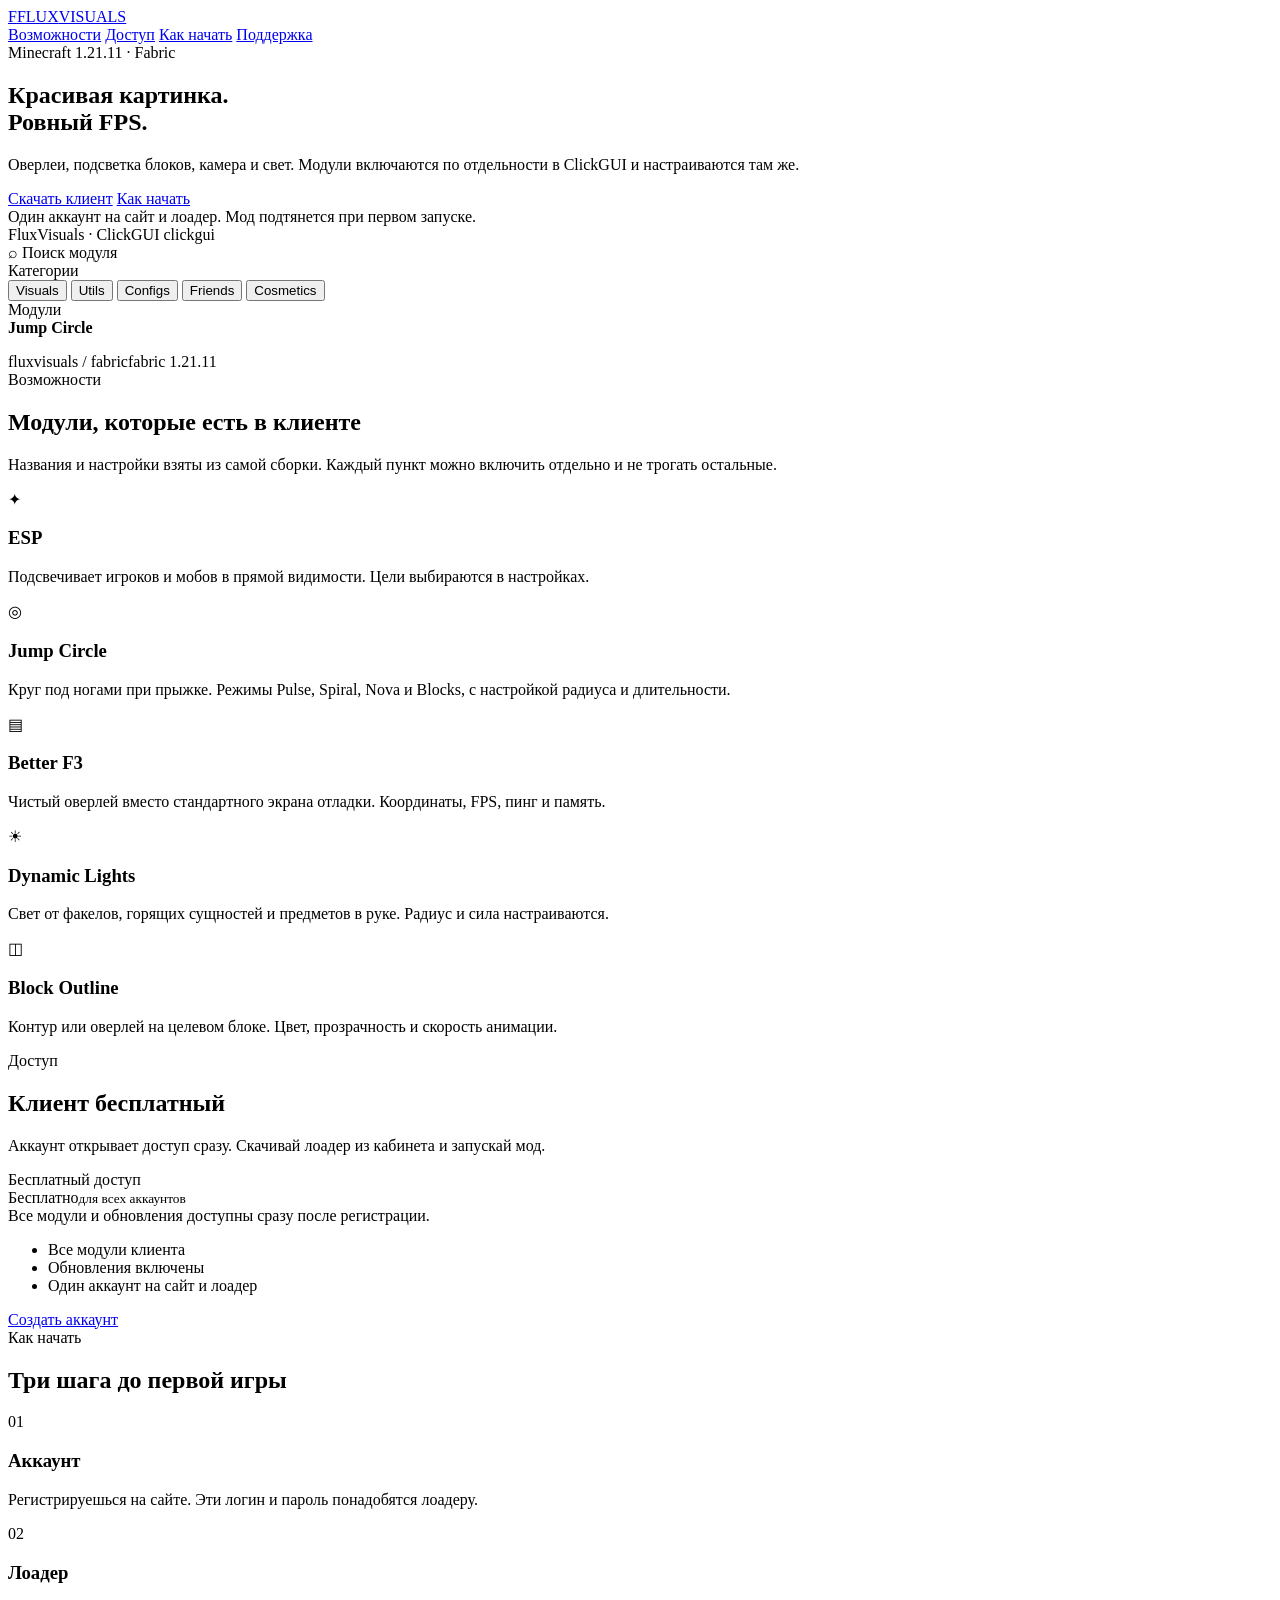
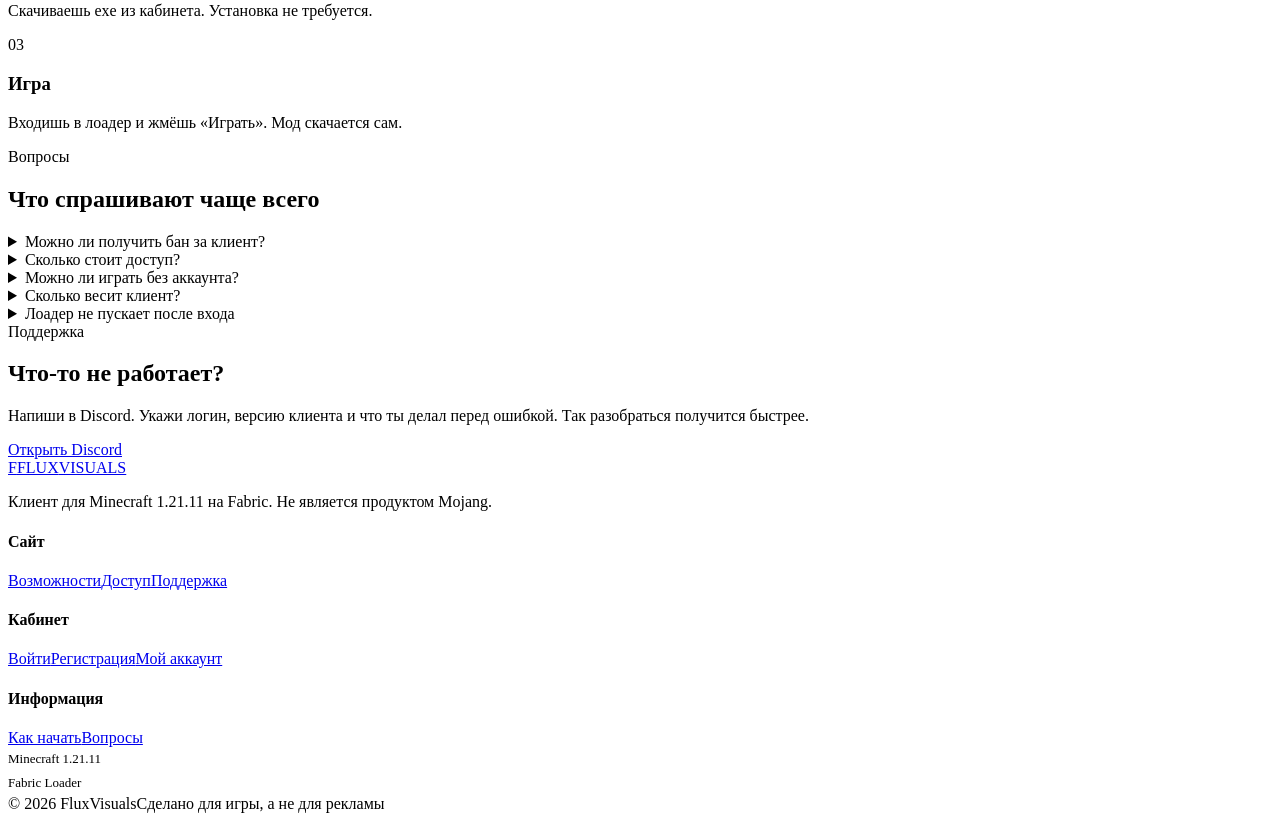
==== commit 8b498a78: "Release 1.1.1: update mod download marker and AI prompt" ====
--- a/AuthServer/wwwroot/index.html
+++ b/AuthServer/wwwroot/index.html
@@ -88,7 +88,6 @@
         <div class="feature"><div class="feature-ic">▤</div><h3>Better F3</h3><p>Чистый оверлей вместо стандартного экрана отладки. Координаты, FPS, пинг и память.</p></div>
         <div class="feature"><div class="feature-ic">☀</div><h3>Dynamic Lights</h3><p>Свет от факелов, горящих сущностей и предметов в руке. Радиус и сила настраиваются.</p></div>
         <div class="feature"><div class="feature-ic">◫</div><h3>Block Outline</h3><p>Контур или оверлей на целевом блоке. Цвет, прозрачность и скорость анимации.</p></div>
-        <div class="feature"><div class="feature-ic">◐</div><h3>CameraCustomer</h3><p>Зум, FOV, аспект, тряска и сглаживание камеры. Всё в одном модуле.</p></div>
       </div>
     </div>
   </section>
@@ -201,13 +200,6 @@
           { label: 'Strength', type: 'range', value: 1.0, min: 0.3, max: 2.0 },
           { label: 'Held Items', type: 'bool', value: true },
           { label: 'Burning Entities', type: 'bool', value: true }
-        ]},
-        { name: 'Attack Distance Indicator', desc: 'Показывает расстояние до цели в цифрах под прицелом', settings: [
-          { label: 'Display Mode', type: 'mode', value: 'Numeric' },
-          { label: 'Text Size', type: 'range', value: 12, min: 8, max: 20 },
-          { label: 'Y Offset', type: 'range', value: 18, min: 0, max: 50 },
-          { label: 'Only on target', type: 'bool', value: true },
-          { label: 'Show Max Reach', type: 'bool', value: false }
         ]},
         { name: 'Motion Blur', desc: 'Плавный эффект размытия движения', settings: [
           { label: 'Strength', type: 'range', value: 0.5, min: 0.1, max: 1.5 }
